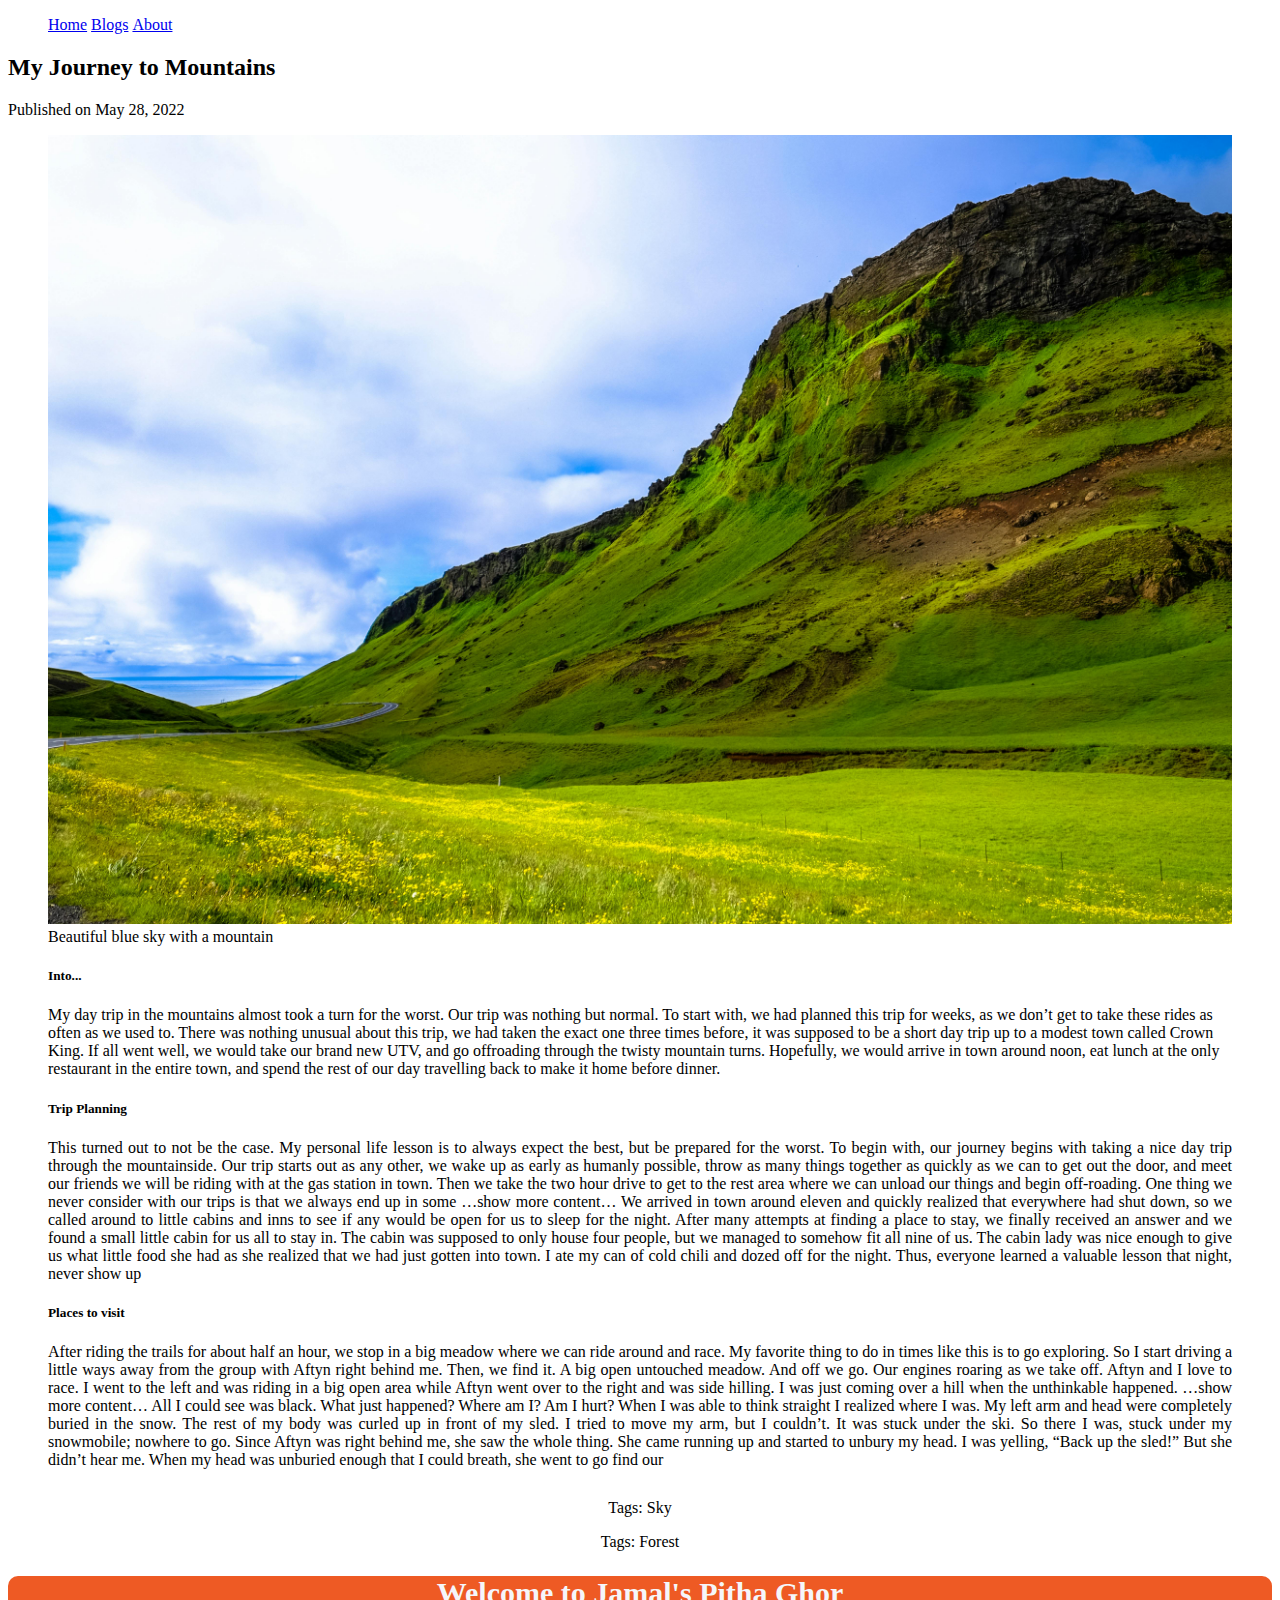
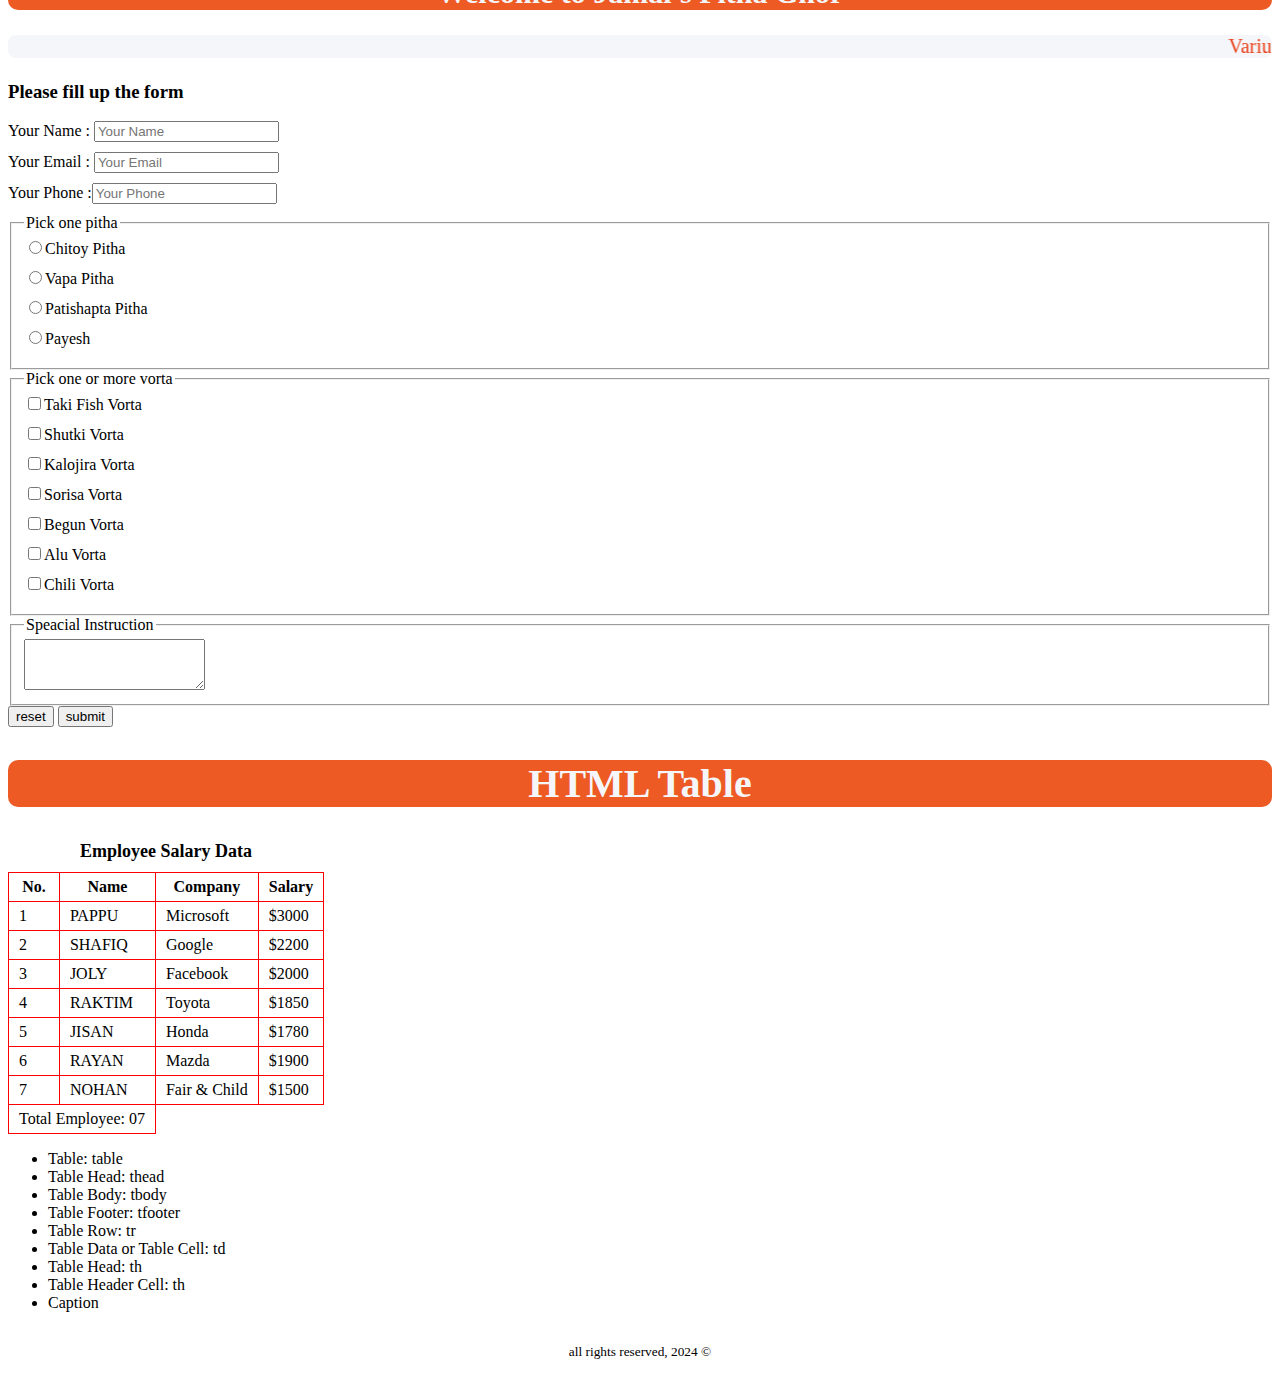
==== index.html @ bf469e69 "added effect" ====
<!DOCTYPE html>
<html lang="en">
<head>
  <meta charset="UTF-8">
  <meta name="viewport" content="width=device-width, initial-scale=1.0">
  <title>My Blog</title>
  <link rel="stylesheet" href="style.css">
</head>
<body>
  <header>
    <nav>
      <ul>
        <li><a href="home.html">Home</a></li>
        <li><a href="blog.html">Blogs</a></li>
        <li><a href="about.html">About</a></li>
      </ul>
    </nav>
  </header>
  <main>
    <article>
      <header>
        <h2>My Journey to Mountains</h2>
        <p>Published on <time datetime="2022-05-28"></time>May 28, 2022</p>
      </header>
    </article>
      <figure>
        <img width="100%" src="assets/images/mountain.jpg" alt="mountain">
        <figcaption>Beautiful blue sky with a mountain</figcaption>
        <section>
          <p class="intro">
            <h5>Into...</h5>
            My day trip in the mountains almost took a turn for the worst. Our trip was nothing but normal. To start with, we had planned this trip for weeks, as we don’t get to take these rides as often as we used to. There was nothing unusual about this trip, we had taken the exact one three times before, it was supposed to be a short day trip up to a modest town called Crown King. If all went well, we would take our brand new UTV, and go offroading through the twisty mountain turns. Hopefully, we would arrive in town around noon, eat lunch at the only restaurant in the entire town, and spend the rest of our day travelling back to make it home before dinner.
          </p>
          </section>
          <section>
            <h5>Trip Planning</h5>
            <p class="intro">
              This turned out to not be the case. My personal life lesson is to always expect the best, but be prepared for the worst. To begin with, our journey begins with taking a nice day trip through the mountainside. Our trip starts out as any other, we wake up as early as humanly possible, throw as many things together as quickly as we can to get out the door, and meet our friends we will be riding with at the gas station in town. Then we take the two hour drive to get to the rest area where we can unload our things and begin off-roading. One thing we never consider with our trips is that we always end up in some …show more content…

We arrived in town around eleven and quickly realized that everywhere had shut down, so we called around to little cabins and inns to see if any would be open for us to sleep for the night. After many attempts at finding a place to stay, we finally received an answer and we found a small little cabin for us all to stay in. The cabin was supposed to only house four people, but we managed to somehow fit all nine of us. The cabin lady was nice enough to give us what little food she had as she realized that we had just gotten into town. I ate my can of cold chili and dozed off for the night. Thus, everyone learned a valuable lesson that night, never show up
            </p>
          </section>
          <section>
            <h5>Places to visit</h5>
            <p class="intro">After riding the trails for about half an hour, we stop in a big meadow where we can ride around and race. My favorite thing to do in times like this is to go exploring. So I start driving a little ways away from the group with Aftyn right behind me. Then, we find it. A big open untouched meadow. And off we go. Our engines roaring as we take off. Aftyn and I love to race. I went to the left and was riding in a big open area while Aftyn went over to the right and was side hilling. I was just coming over a hill when the unthinkable happened. …show more content…

              All I could see was black. What just happened? Where am I? Am I hurt? When I was able to think straight I realized where I was. My left arm and head were completely buried in the snow. The rest of my body was curled up in front of my sled. I tried to move my arm, but I couldn’t. It was stuck under the ski. So there I was, stuck under my snowmobile; nowhere to go. Since Aftyn was right behind me, she saw the whole thing. She came running up and started to unbury my head. I was yelling, “Back up the sled!” But she didn’t hear me. When my head was unburied enough that I could breath, she went to go find our
              
              </p>
          </section>
          <footer>
            <p>Tags: <a href="sky"></a>Sky</p>
            <p>Tags: <a href="forest"></a>Forest</p>
          </footer>
      </figure>
  </main>
  <header>
    <h2 class="jamal">Welcome to Jamal's Pitha Ghor</h2>
    <marquee>Varius kinds of PITHA & VORTA are available here. Please fillup the form & choose your favorite items or call us +880 171xxxxxxxxxx </marquee>
  </header>
  <main>
    <h3>Please fill up the form</h3>
  </main>
  <form>
    <lable for="name"> Your Name :
    <input id="name" type="text" placeholder="Your Name">
  </lable>
  <lable for="email"> Your Email :
    <input id="email" type="text" placeholder="Your Email">
  </lable>
  <lable for="phone"> Your Phone :<input type="text" id="phone" placeholder="Your Phone"></lable>
 
  <fieldset>
    <legend>Pick one pitha</legend>
    <lable for="chitoi"><input type="radio" name="pitha" id="pitha">Chitoy Pitha</lable>
    <lable for="vapa pitha"><input type="radio" name="pitha" id="vapa">Vapa Pitha</lable>
    <lable for="patishapta"><input type="radio" name="pitha" id="patishapta">Patishapta Pitha</lable>
    <lable for="payesh"><input type="radio" name="pitha" id="payesh">Payesh</lable>
  </fieldset>
  <fieldset>
    <legend>Pick one or more vorta</legend>
    <lable for="taki fish"><input type="checkbox" name="vorta" id="taki fish">Taki Fish Vorta</lable>
    <lable for="shutki"><input type="checkbox" name="vorta" id="shutki">Shutki Vorta</lable>
    <lable for="kalojira"><input type="checkbox" name="vorta" id="kalojira">Kalojira Vorta</lable>
    <lable for="sorisa"><input type="checkbox" name="vorta" id="sorisa">Sorisa Vorta</lable>
    <lable for="begun"><input type="checkbox" name="vorta" id="begin vorta">Begun Vorta</lable>
    <lable for="alu vorta"><input type="checkbox" name="vorta" id="alu vorta">Alu Vorta</lable>
    <lable for="chili"><input type="checkbox" name="vorta" id="chili vorta">Chili Vorta</lable>
  </fieldset>
  <fieldset>
     <legend>Speacial Instruction</legend>  
     <textarea name="" id="" col="25" rows="3"></textarea> 
  </fieldset>
  <input type="reset" value="reset">
  <input type="submit" value="submit">

</form>
<h2 class="table">HTML Table</h2>
<table>
  <caption class="salary">Employee Salary Data</caption>
  <thead>
    <tr>
     <th>No.</th>
     <th>Name</th>
     <th>Company</th>
     <th>Salary</th>
    </tr>

  </thead>
  <tbody>
    <tr>
      <td>1</td>
      <td>PAPPU</td>
      <td>Microsoft</td>
      <td>$3000</td>
    </tr>
    <tr>
      <td>2</td>
      <td>SHAFIQ</td>
      <td>Google</td>
      <td>$2200</td>
    </tr>
    <tr>
      <td>3</td>
      <td>JOLY</td>
      <td>Facebook</td>
      <td>$2000</td>
    </tr>
    <tr>
      <td>4</td>
      <td>RAKTIM</td>
      <td>Toyota</td>
      <td>$1850</td>
    </tr>
    <tr>
      <td>5</td>
      <td>JISAN</td>
      <td>Honda</td>
      <td>$1780</td>
    </tr>
    <tr>
      <td>6</td>
      <td>RAYAN</td>
      <td>Mazda</td>
      <td>$1900</td>
    </tr>
    <tr>
      <td>7</td>
      <td>NOHAN</td>
      <td>Fair & Child</td>
      <td>$1500</td>
    </tr>

  </tbody>
  <tfoot>
    <tr>
      <td colspan="2">Total Employee: 07</td>
    </tr>
  </tfoot>
</table>
<ul>
  <li>Table: table</li>
  <li>Table Head: thead</li>
  <li>Table Body: tbody</li>
  <li>Table Footer: tfooter</li>
  <li>Table Row: tr</li>
  <li>Table Data or Table Cell: td</li>
  <li>Table Head: th</li>
  <li>Table Header Cell: th</li>
  <li>Caption</li>
</ul>
  

  <footer>
    <p><small>all rights reserved, 2024 &copy;</small></p>
  </footer>

</body>
</html>
---- style.css ----
nav>ul>li{
  display: inline;
  /* text-decoration:none; */

}
footer{
  text-align: center;
  margin-top: 30px;
}
.intro{
  text-align: justify;
}
lable{
  display:block;
  margin-bottom:10px;
}
td, th{
  border: 1px solid red;
  padding: 5px 10px; 
  /* Up down + Right Left */
}
table{
  border-collapse: collapse;
}
.salary{
  font-size: large;
  font-weight: bold;
  margin-bottom: 10px;
}
.table{
  background-color: rgba(238, 90, 36,1.0);
  text-align:center;
  font-size: 40px;
  color: rgba(245, 246, 250,1.0); 
  border-radius: 10px;
}
.jamal{
  background-color: rgba(238, 90, 36,1.0);
  text-align:center;
  font-size: 30px;
  color: rgba(245, 246, 250,1.0); 
  border-radius: 10px;
}
marquee{
  font-size: 20px;
  color:rgba(232, 65, 24,1.0);
  background-color:rgba(245, 246, 250,1.0);
  border-radius: 8px;

}
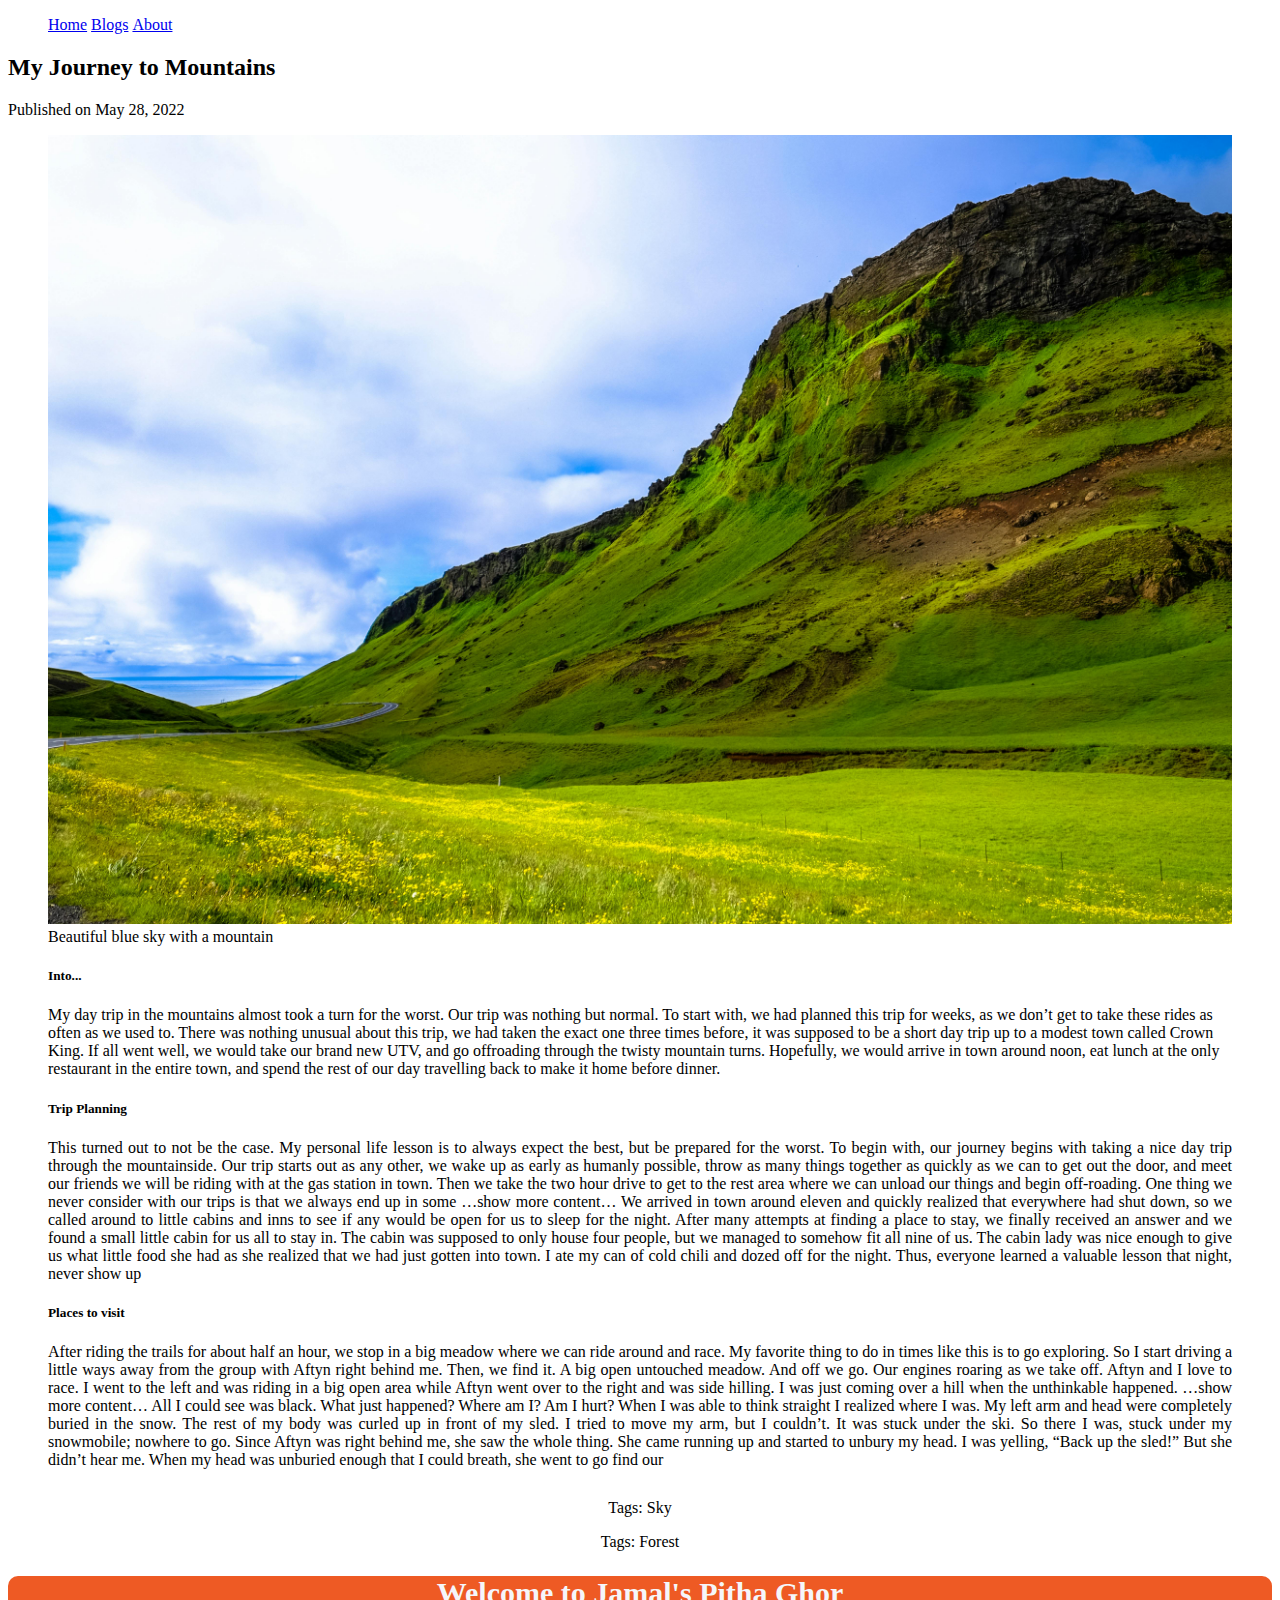
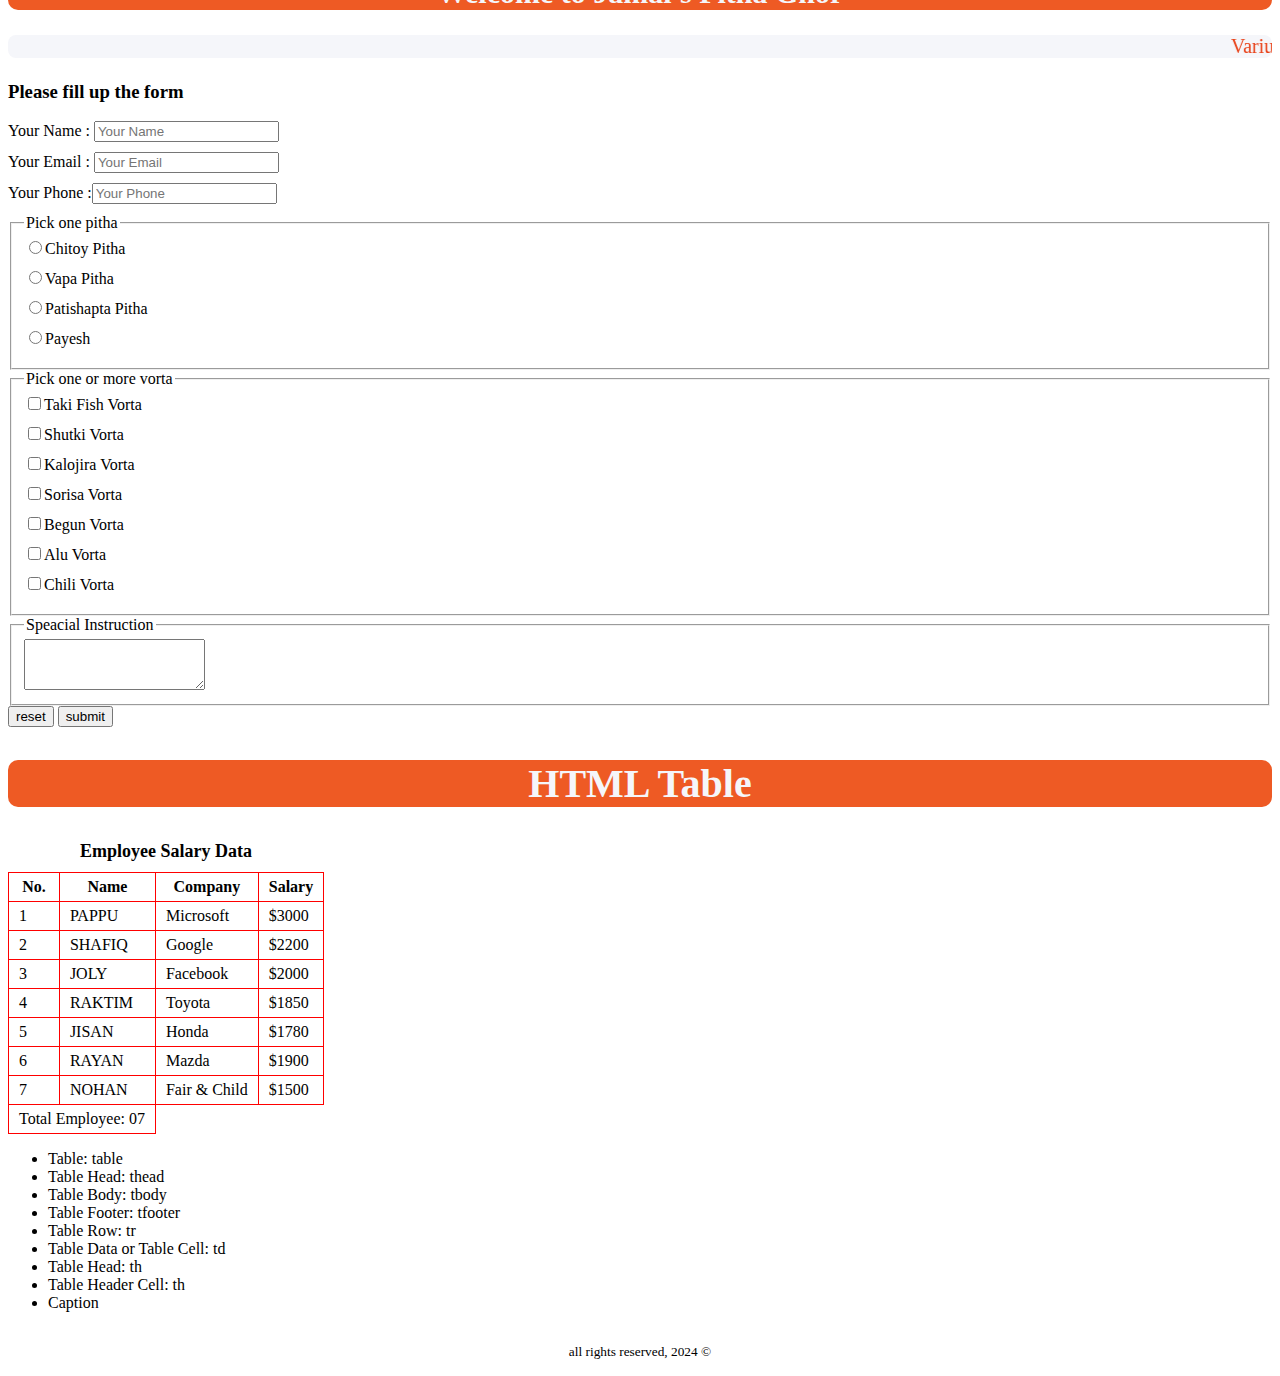
==== commit d20ab019: "added background color" ====
--- a/index.html
+++ b/index.html
@@ -56,7 +56,7 @@
   </main>
   <header>
     <h2 class="jamal">Welcome to Jamal's Pitha Ghor</h2>
-    <marquee>Varius kinds of PITHA & VORTA are available here. Please fillup the form & choose your favorite items or call us +880 171xxxxxxxxxx </marquee>
+    <marquee>Varius kinds of PITHA & VORTA are available here. Please fillup the form & order it or call us +880 171xxxxxxxxxx </marquee>
   </header>
   <main>
     <h3>Please fill up the form</h3>
@@ -169,8 +169,6 @@
   <li>Table Header Cell: th</li>
   <li>Caption</li>
 </ul>
-  
-
   <footer>
     <p><small>all rights reserved, 2024 &copy;</small></p>
   </footer>
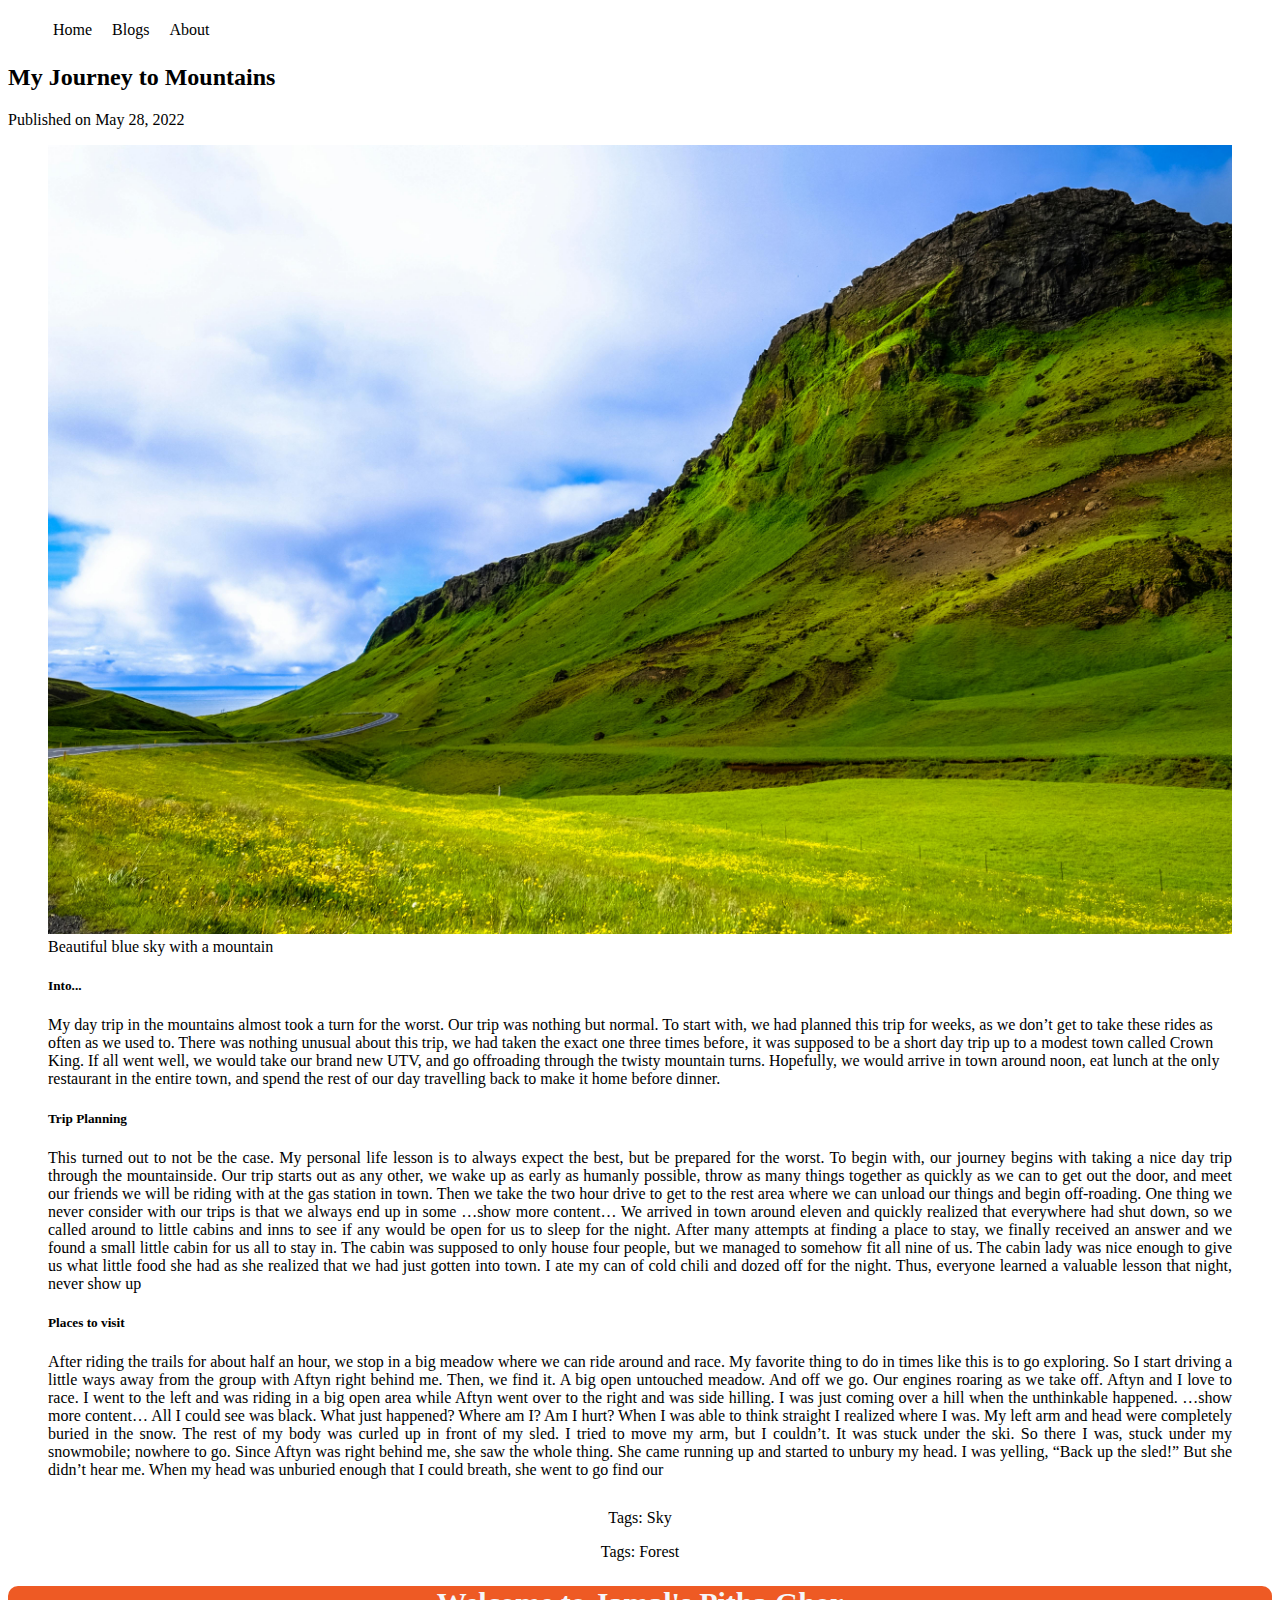
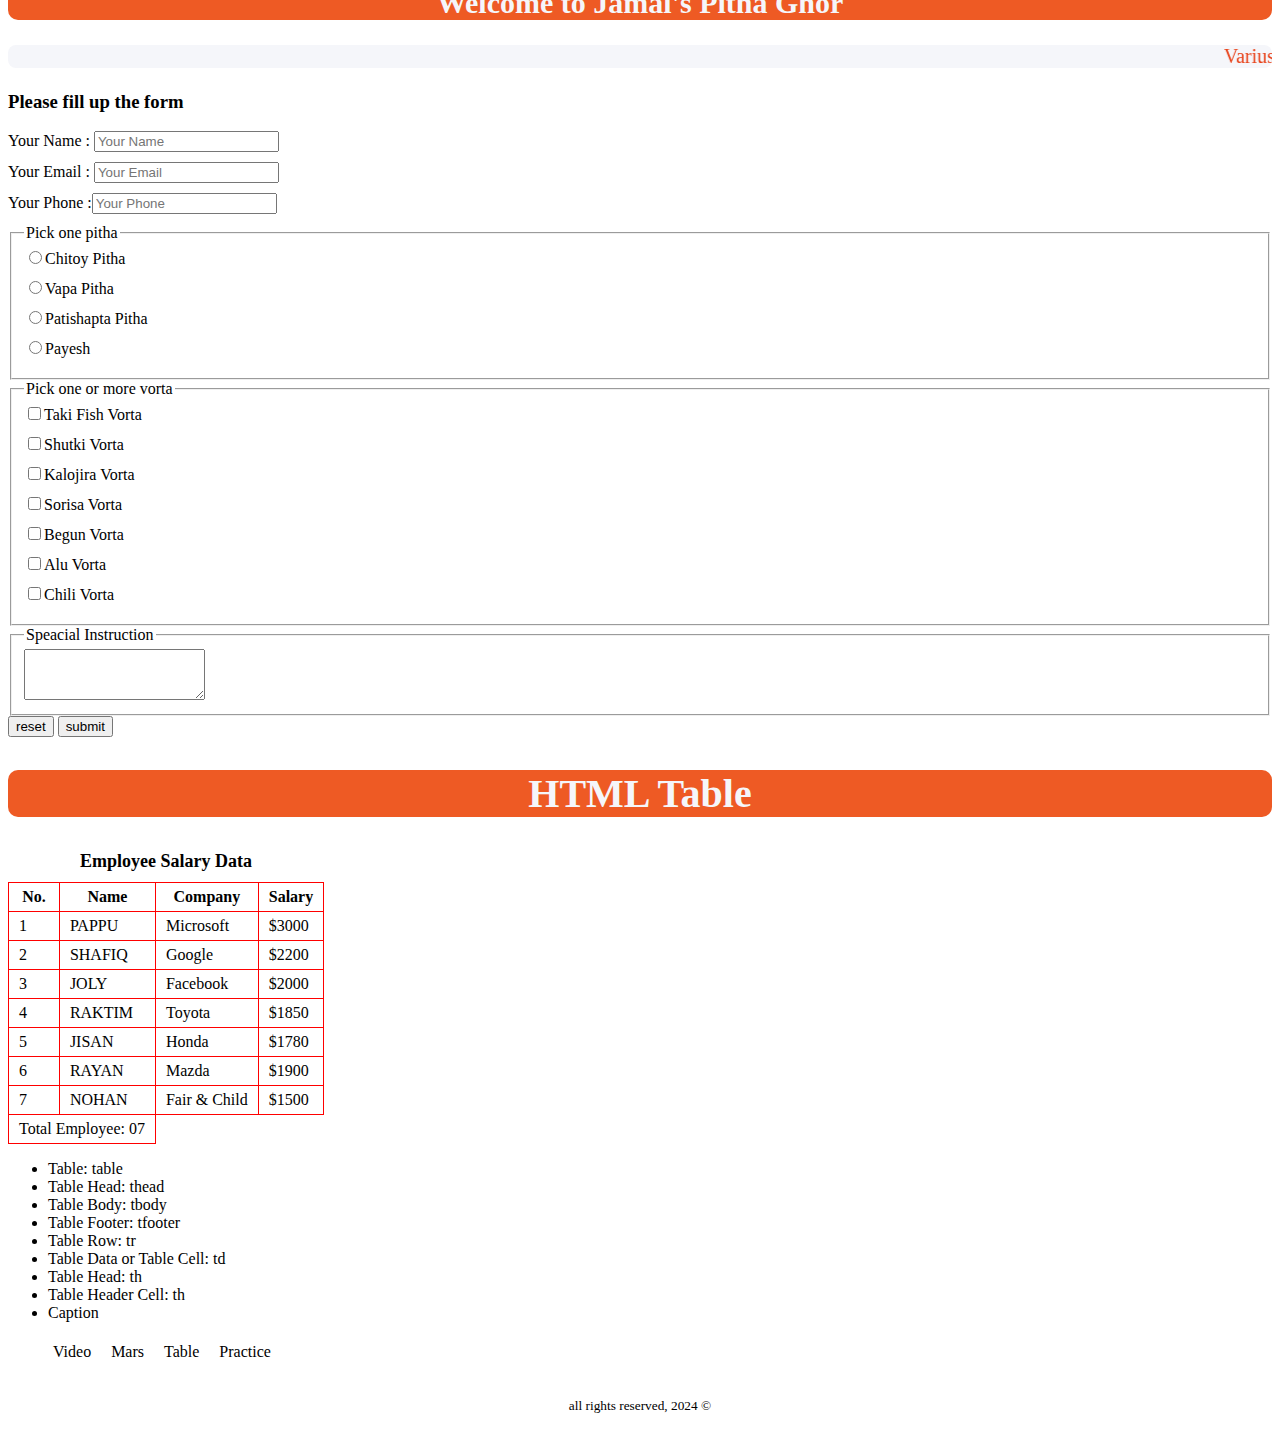
==== commit fde4c4b8: "added nav" ====
--- a/index.html
+++ b/index.html
@@ -4,7 +4,9 @@
   <meta charset="UTF-8">
   <meta name="viewport" content="width=device-width, initial-scale=1.0">
   <title>My Blog</title>
+
   <link rel="stylesheet" href="style.css">
+  <link rel="stylesheet" href="nav.css"> 
 </head>
 <body>
   <header>
@@ -150,7 +152,6 @@
       <td>Fair & Child</td>
       <td>$1500</td>
     </tr>
-
   </tbody>
   <tfoot>
     <tr>
@@ -169,6 +170,16 @@
   <li>Table Header Cell: th</li>
   <li>Caption</li>
 </ul>
+<header>
+  <nav>
+    <ul>
+   <li><a href="video.html">Video</a></li>
+   <li><a href=""></a>Mars</li>
+   <li><a href=""></a>Table</li>
+   <li><a href=""></a>Practice</li>
+    </ul>
+  </nav>
+</header>
   <footer>
     <p><small>all rights reserved, 2024 &copy;</small></p>
   </footer>
--- a/style.css
+++ b/style.css
@@ -47,4 +47,4 @@
   background-color:rgba(245, 246, 250,1.0);
   border-radius: 8px;
 
-}+}
--- a/nav.css
+++ b/nav.css
@@ -0,0 +1,15 @@
+nav>ul{
+  display:flex;
+}
+nav li{
+  list-style: none;
+  margin-right: 10px;
+  padding: 5px;
+}
+nav li a{
+  text-decoration: none;
+  color: black;
+}
+nav li:hover{
+  background-color: blanchedalmond;
+}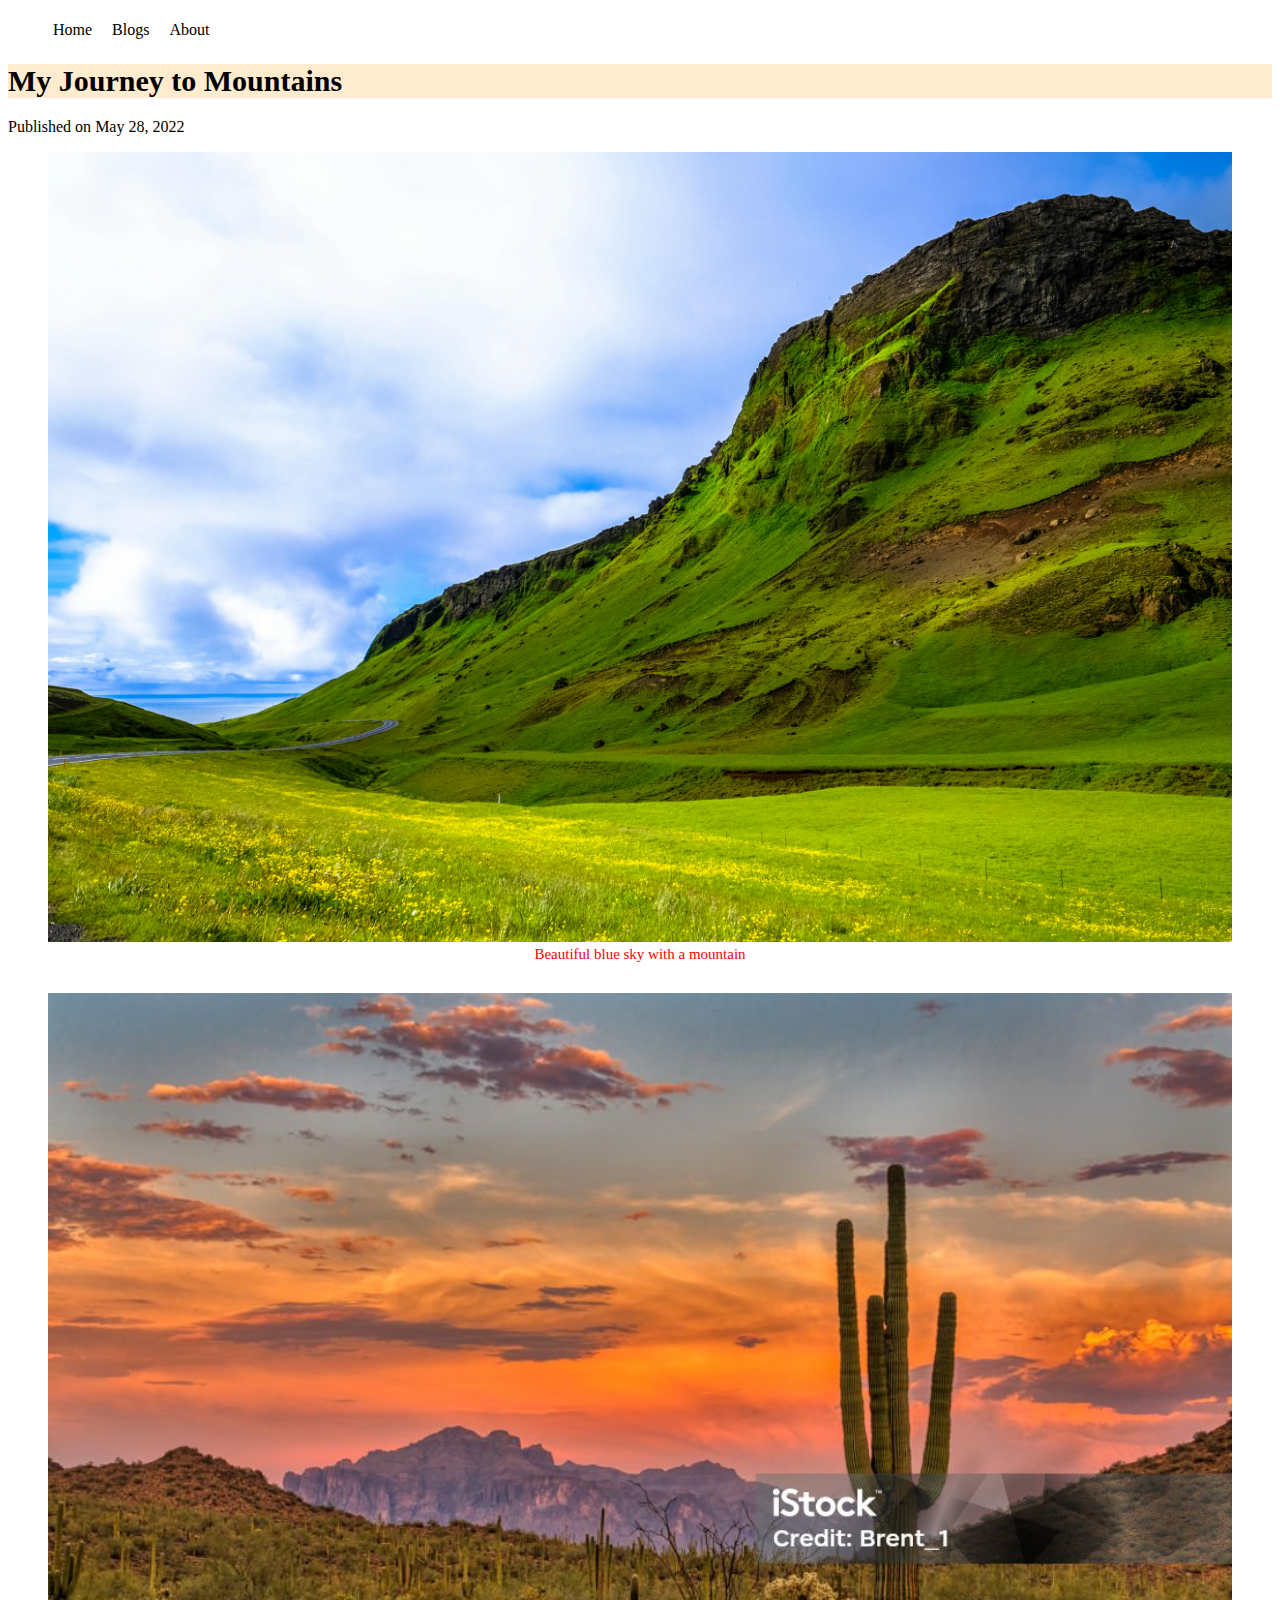
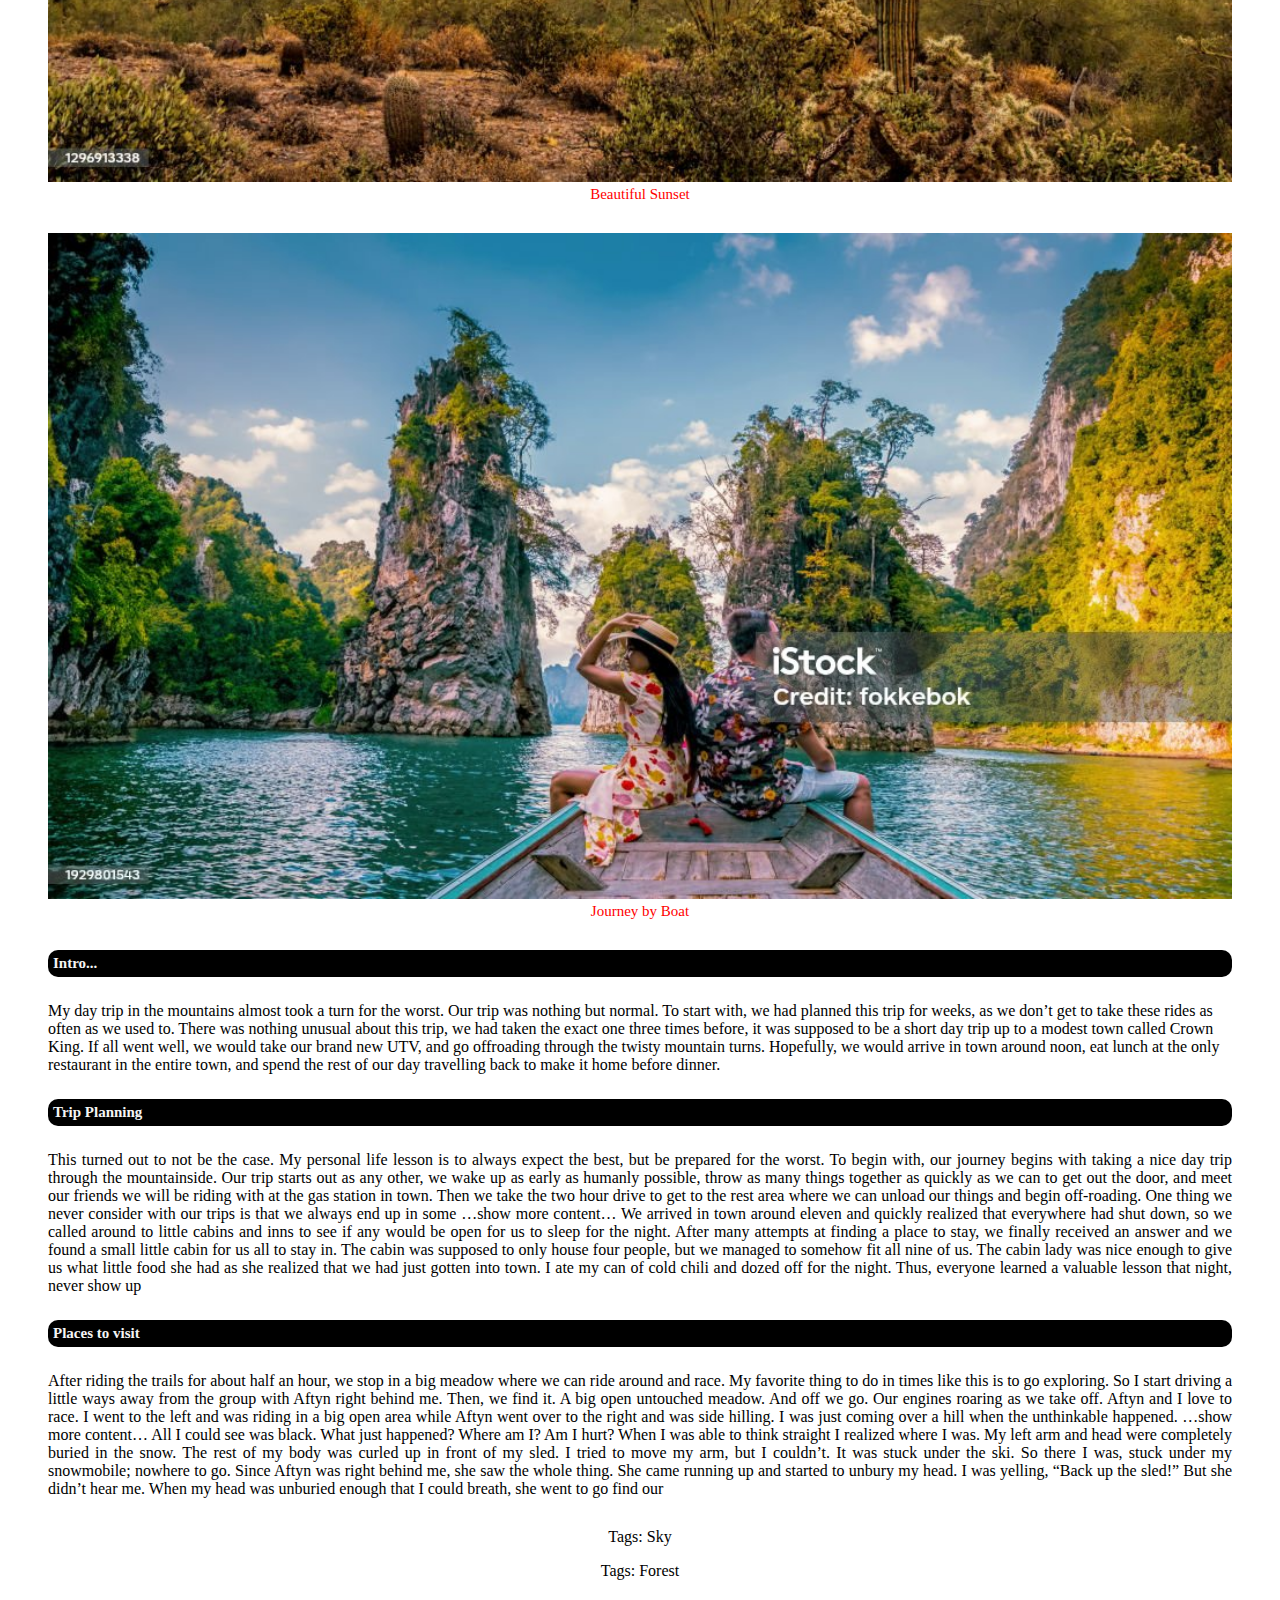
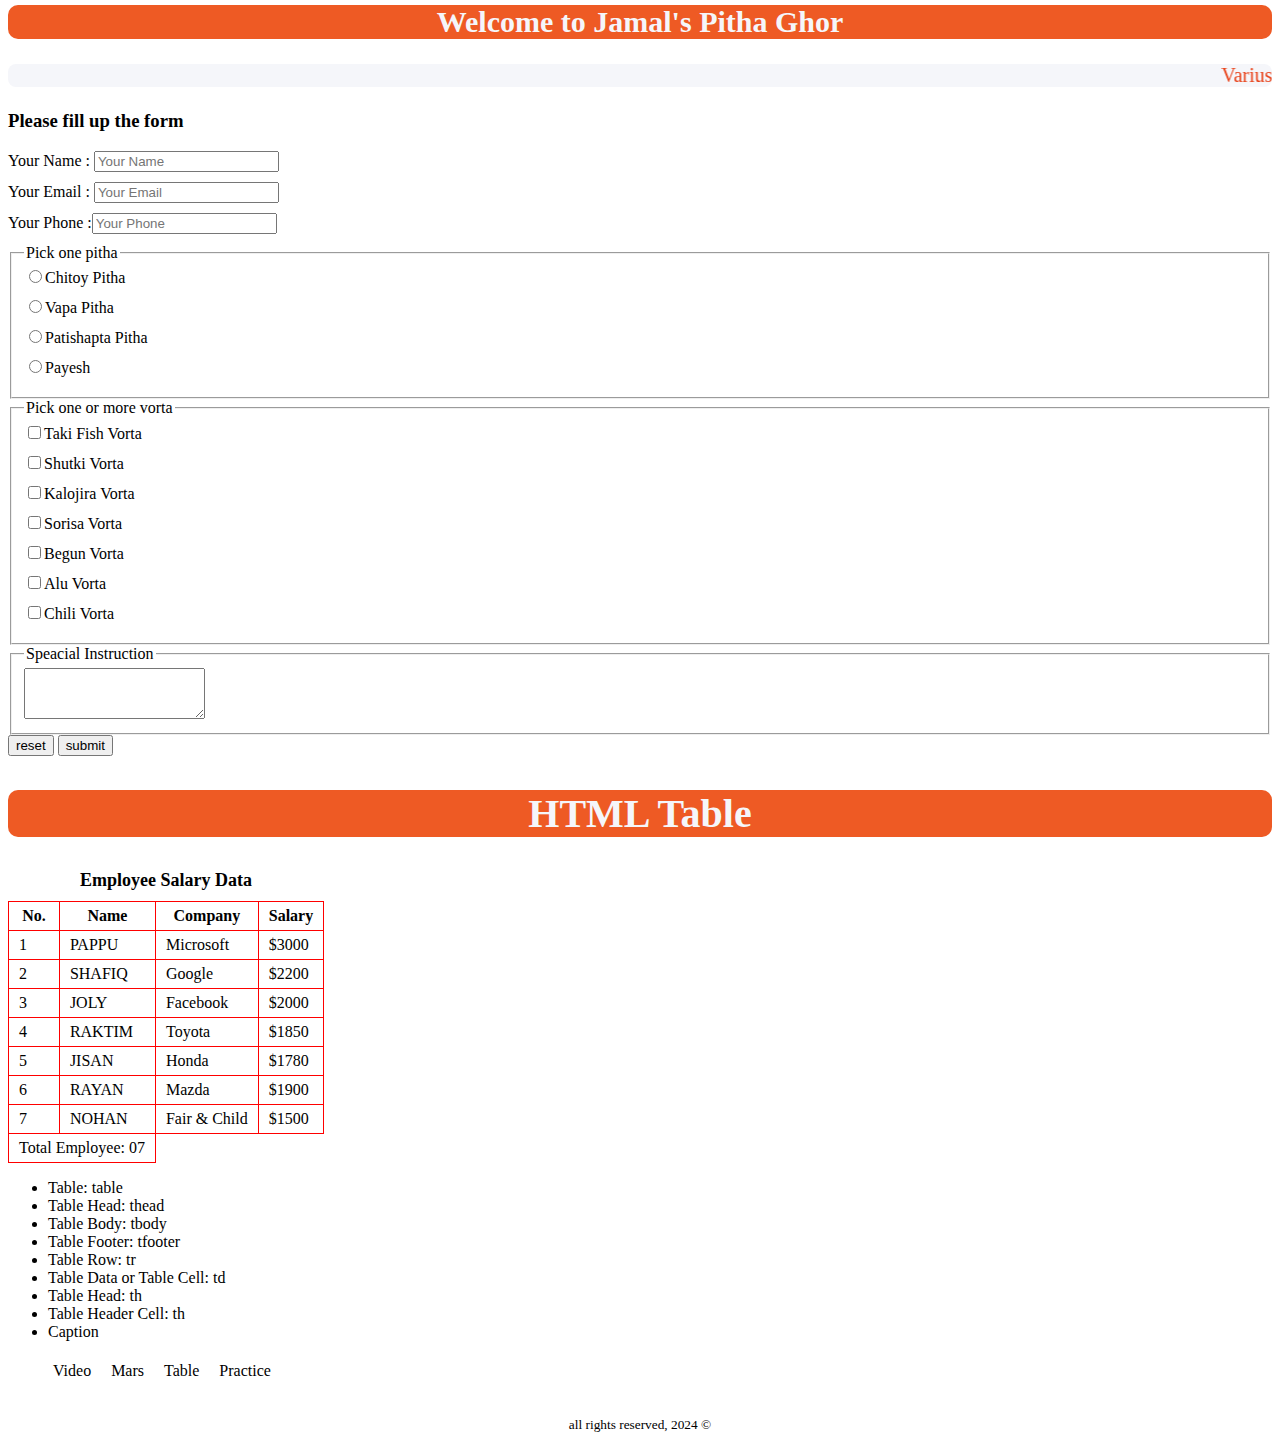
==== commit eedd3e93: "added picture" ====
--- a/index.html
+++ b/index.html
@@ -21,16 +21,20 @@
   <main>
     <article>
       <header>
-        <h2>My Journey to Mountains</h2>
+        <h1>My Journey to Mountains</h1>
         <p>Published on <time datetime="2022-05-28"></time>May 28, 2022</p>
       </header>
     </article>
       <figure>
         <img width="100%" src="assets/images/mountain.jpg" alt="mountain">
         <figcaption>Beautiful blue sky with a mountain</figcaption>
+        <img width="100%" src="assets/images/cactus.jpg" alt="Cactus">
+        <figcaption>Beautiful Sunset</figcaption>
+        <img width="100%" src="assets/images/boat.jpg" alt="Journey By Boat">
+        <figcaption>Journey by Boat</figcaption>
         <section>
           <p class="intro">
-            <h5>Into...</h5>
+            <h5>Intro...</h5>
             My day trip in the mountains almost took a turn for the worst. Our trip was nothing but normal. To start with, we had planned this trip for weeks, as we don’t get to take these rides as often as we used to. There was nothing unusual about this trip, we had taken the exact one three times before, it was supposed to be a short day trip up to a modest town called Crown King. If all went well, we would take our brand new UTV, and go offroading through the twisty mountain turns. Hopefully, we would arrive in town around noon, eat lunch at the only restaurant in the entire town, and spend the rest of our day travelling back to make it home before dinner.
           </p>
           </section>
--- a/style.css
+++ b/style.css
@@ -46,5 +46,26 @@
   color:rgba(232, 65, 24,1.0);
   background-color:rgba(245, 246, 250,1.0);
   border-radius: 8px;
-
 }
+figcaption{
+  text-align: center;
+  margin-bottom: 30px;
+  font-size: 15px;
+  color: red;
+  /* text-shadow: 0px 5px 5px 10px; */
+  /* text-wrap:inherist; */
+}
+h5{
+  text-align: left;
+  font-size: 15px;
+  background-color: black;
+  /* background-size: 50%; */
+  color: whitesmoke;
+  padding: 5px;
+  border-radius: 10px;
+}
+h1{
+  background-color: blanchedalmond;
+  font-size: 30px;
+  /* text-shadow: 0 10 10 10; */
+}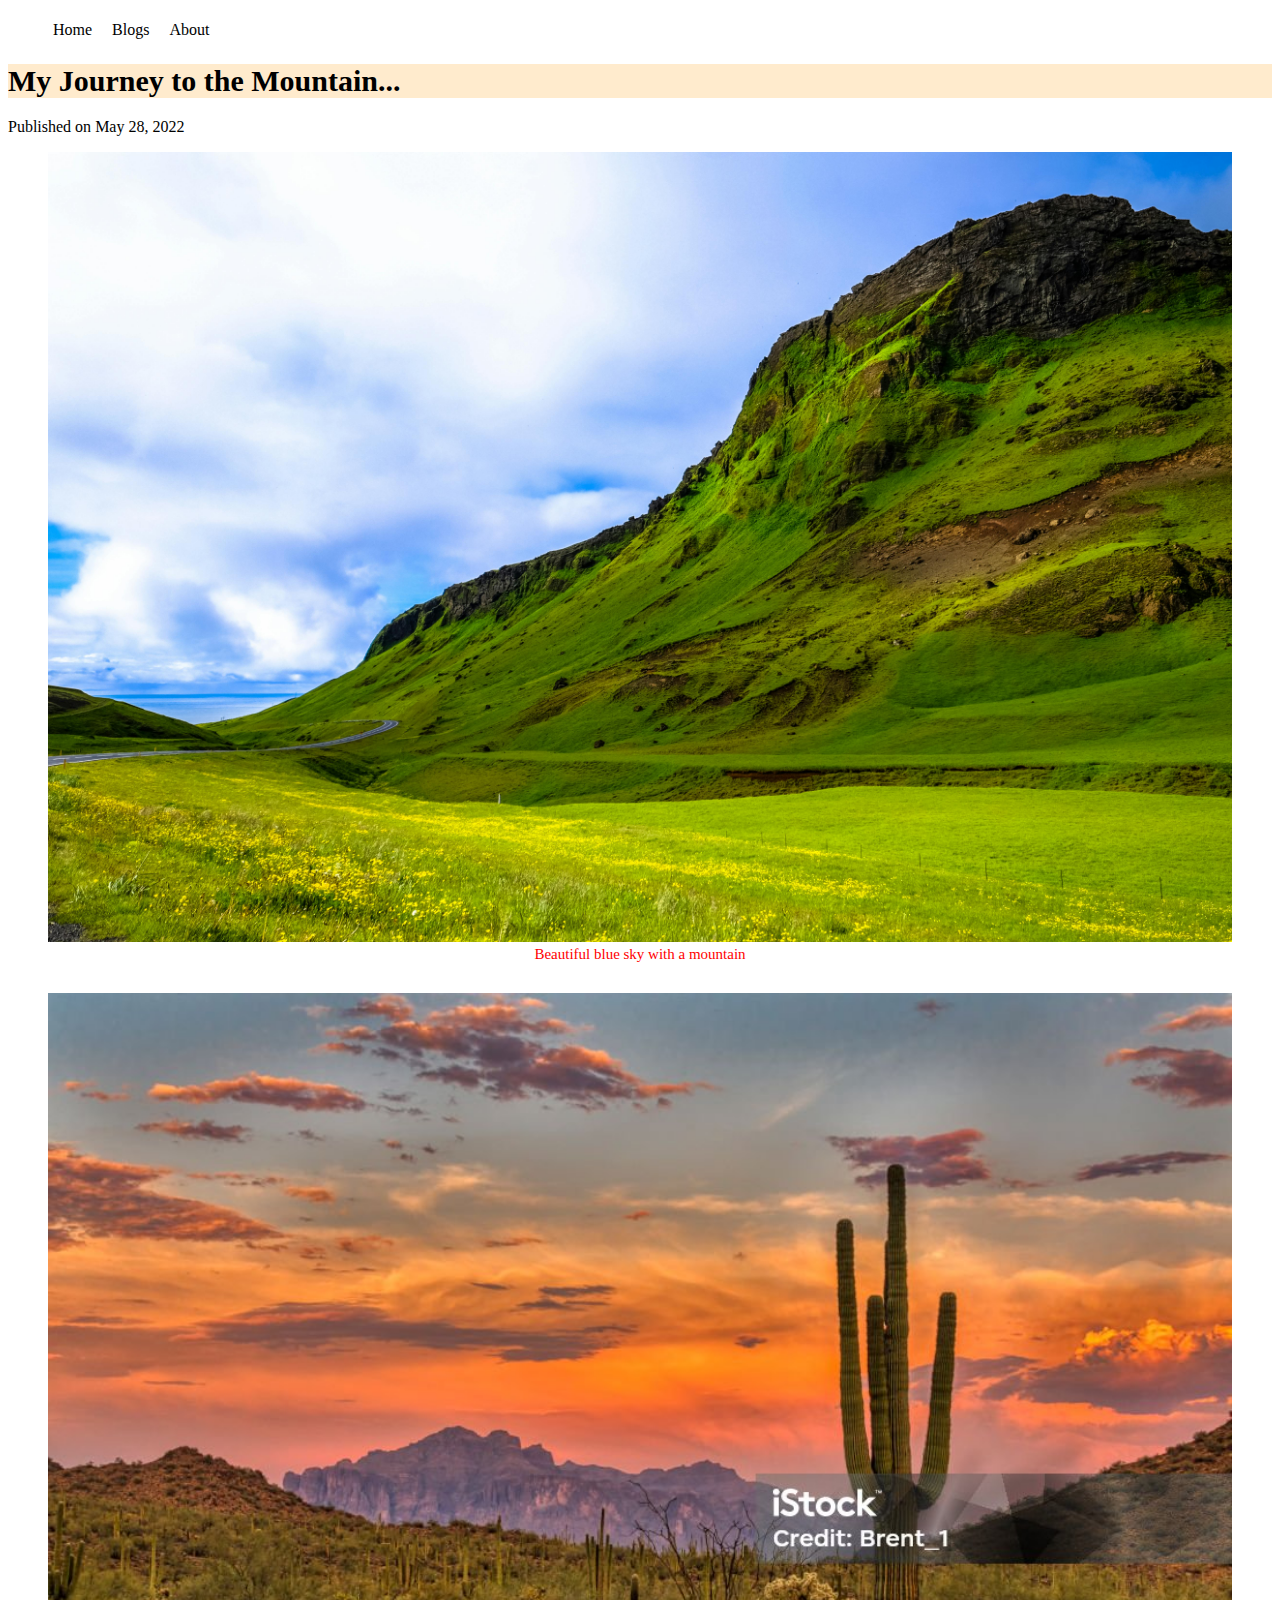
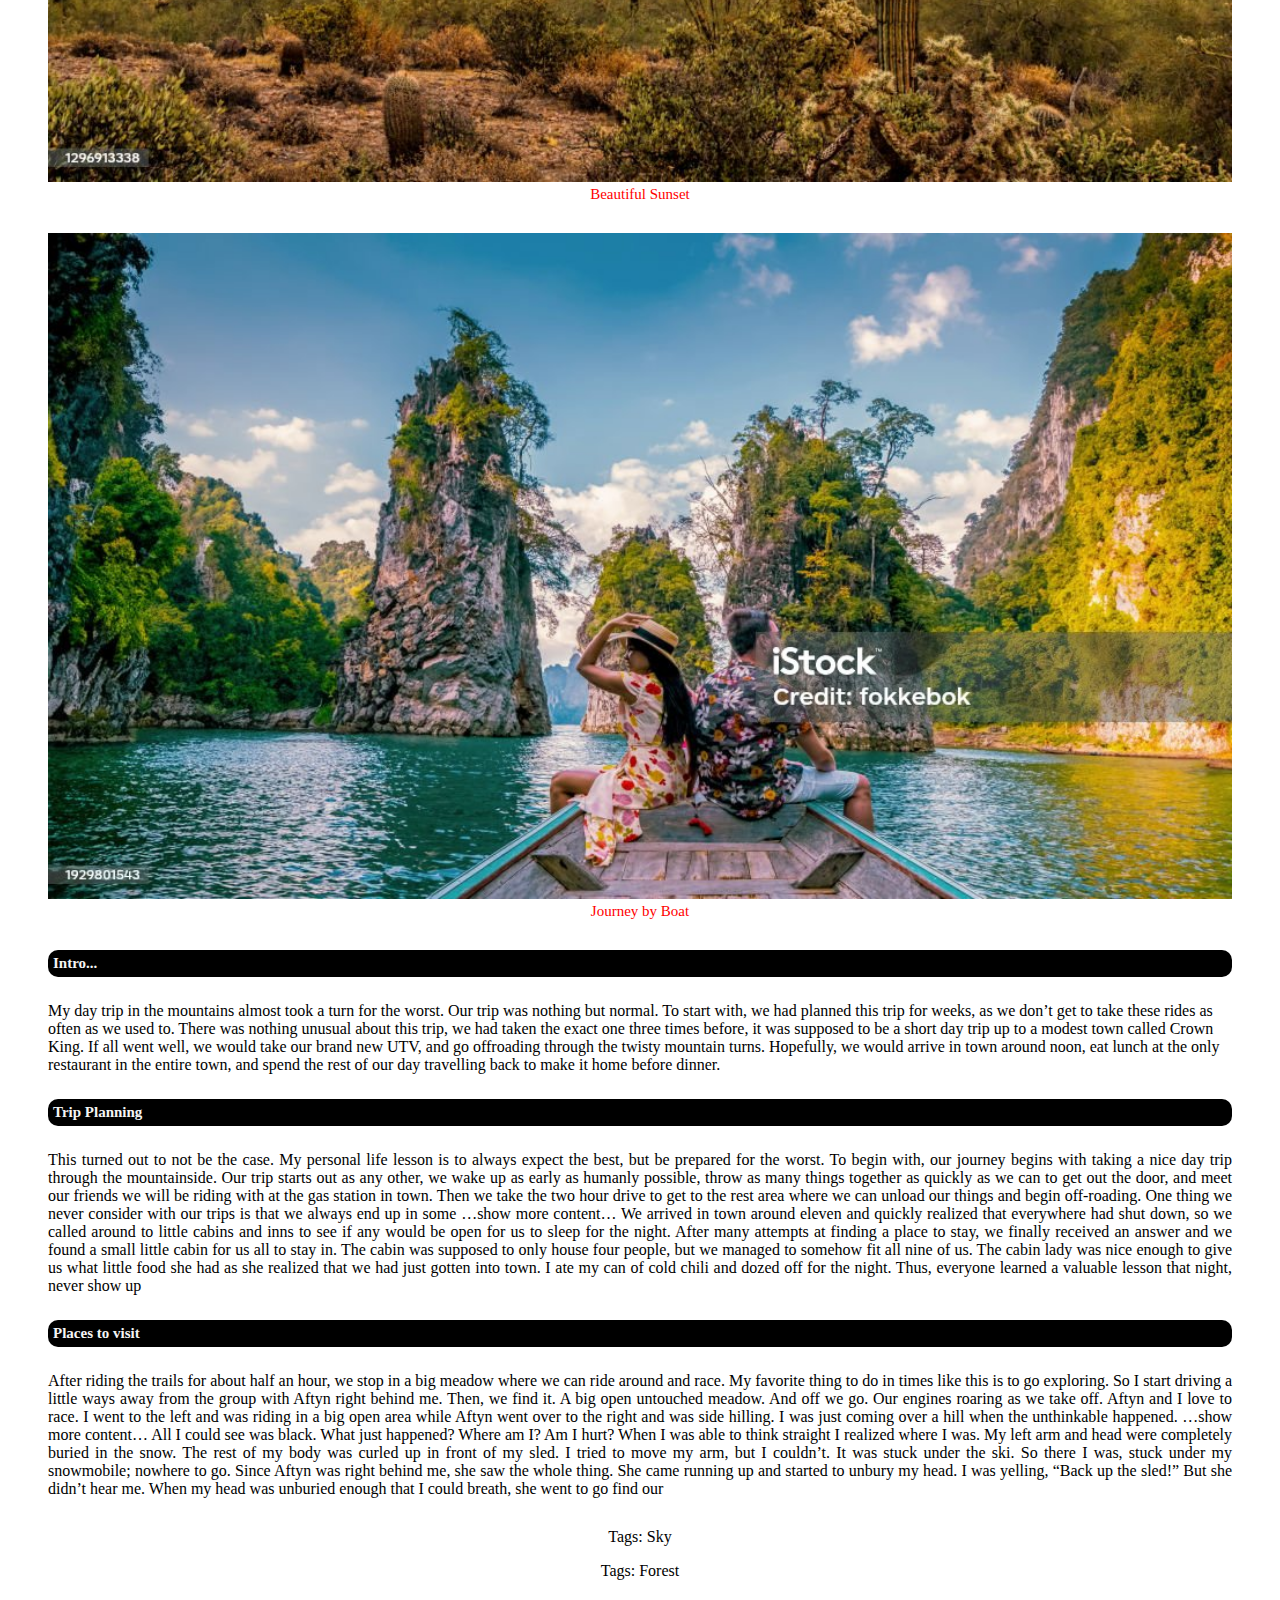
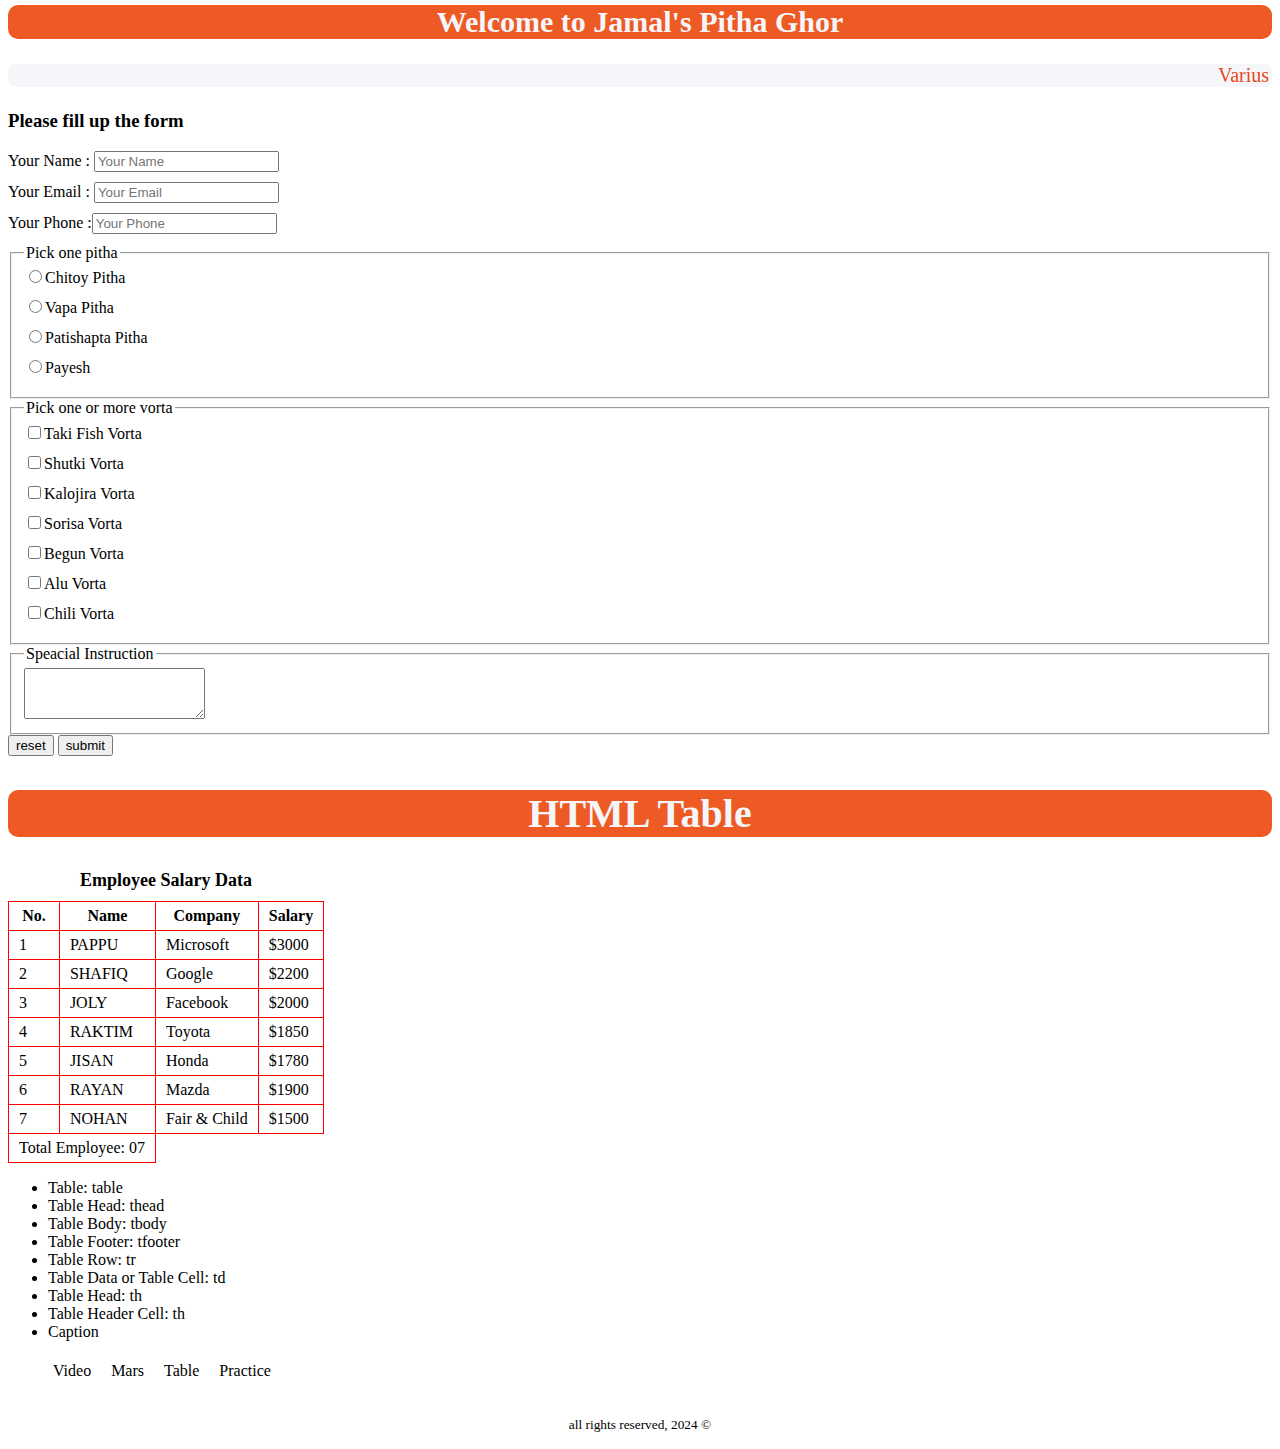
==== commit 8c982e14: "correction" ====
--- a/index.html
+++ b/index.html
@@ -21,7 +21,7 @@
   <main>
     <article>
       <header>
-        <h1>My Journey to Mountains</h1>
+        <h1>My Journey to the Mountain...</h1>
         <p>Published on <time datetime="2022-05-28"></time>May 28, 2022</p>
       </header>
     </article>
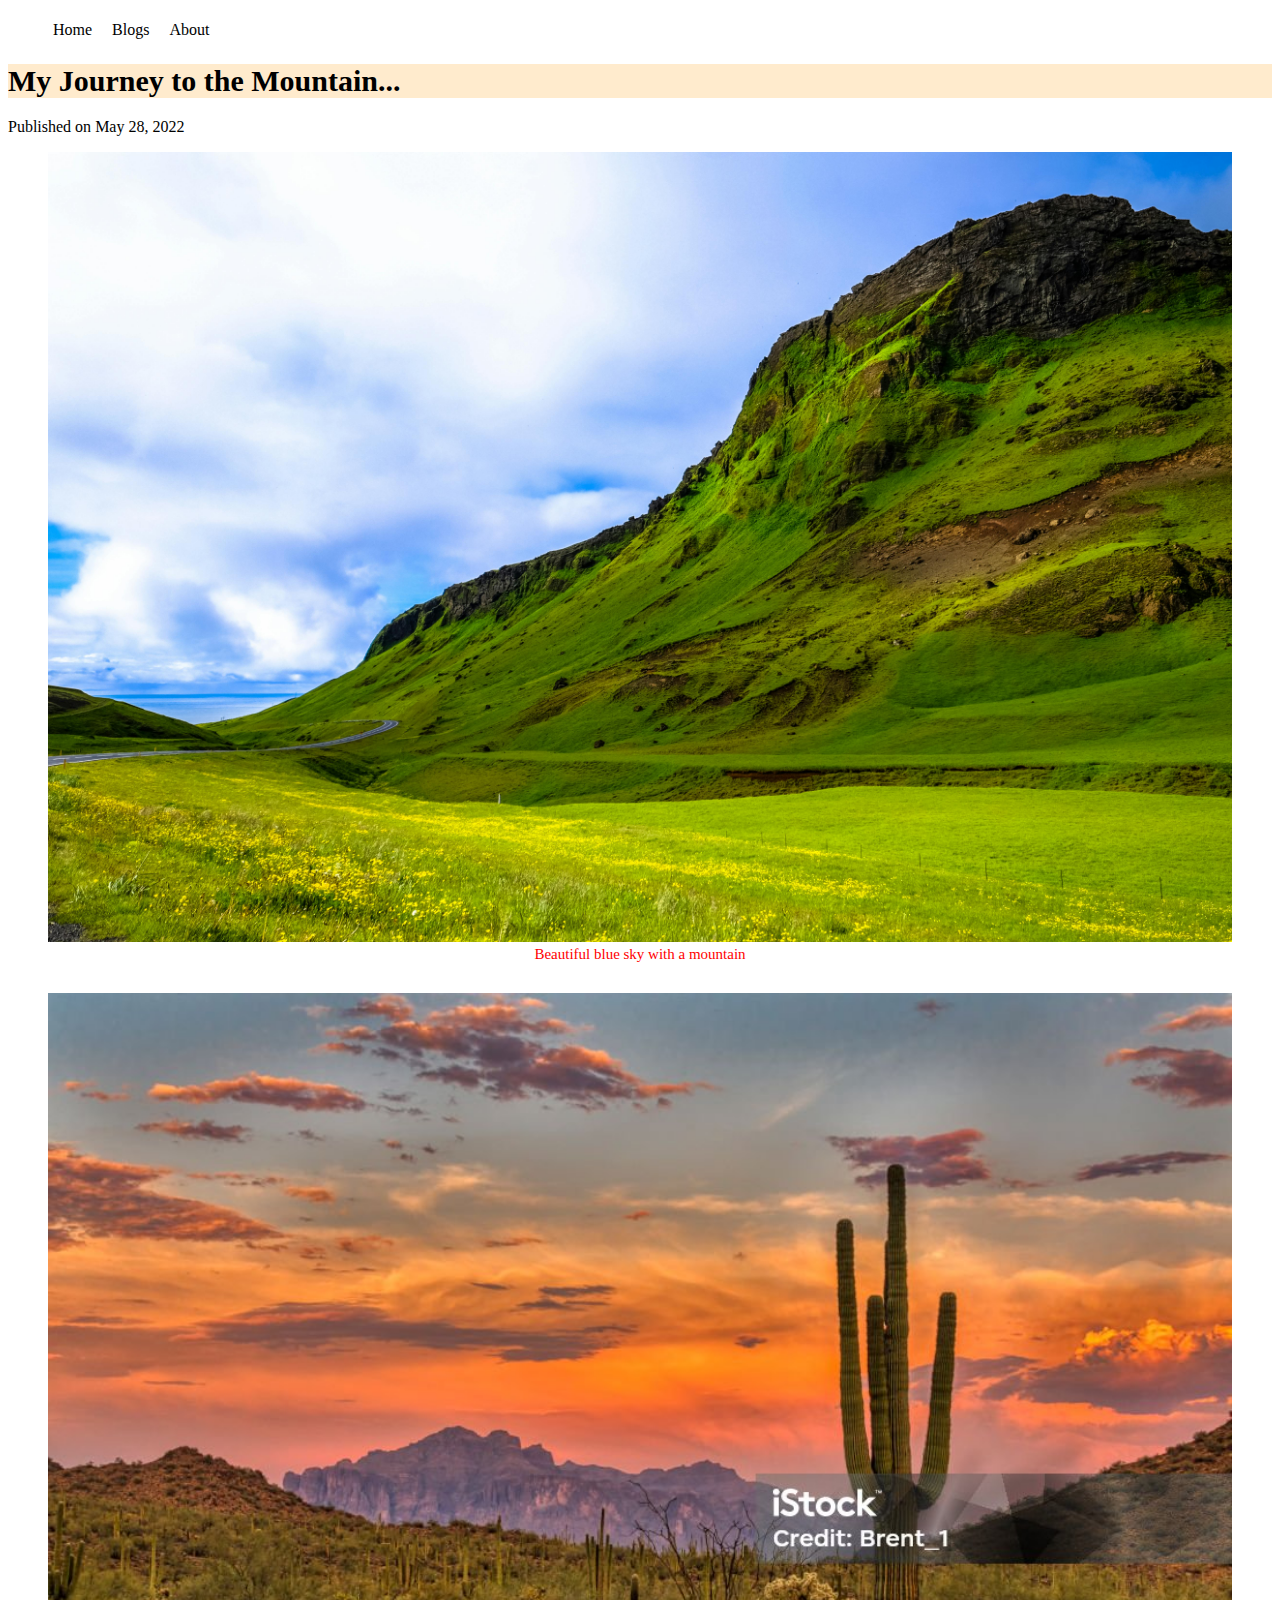
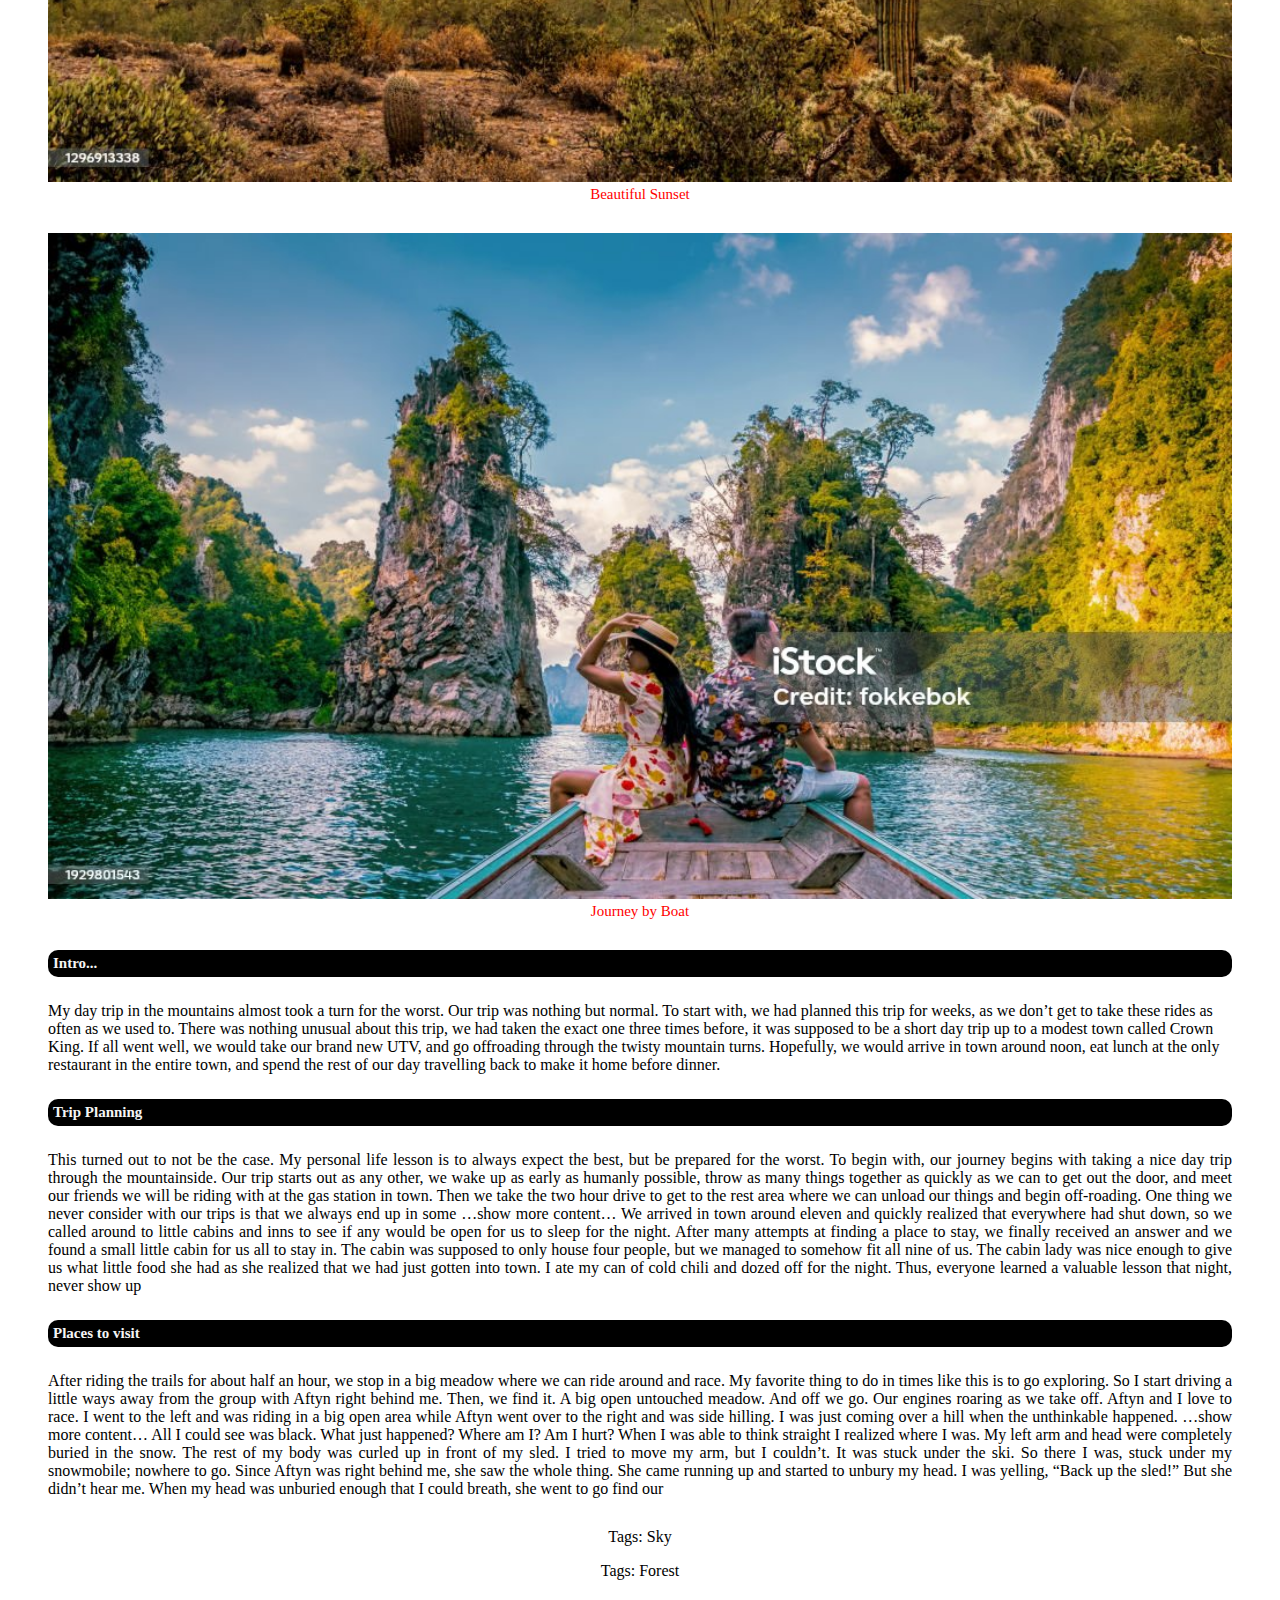
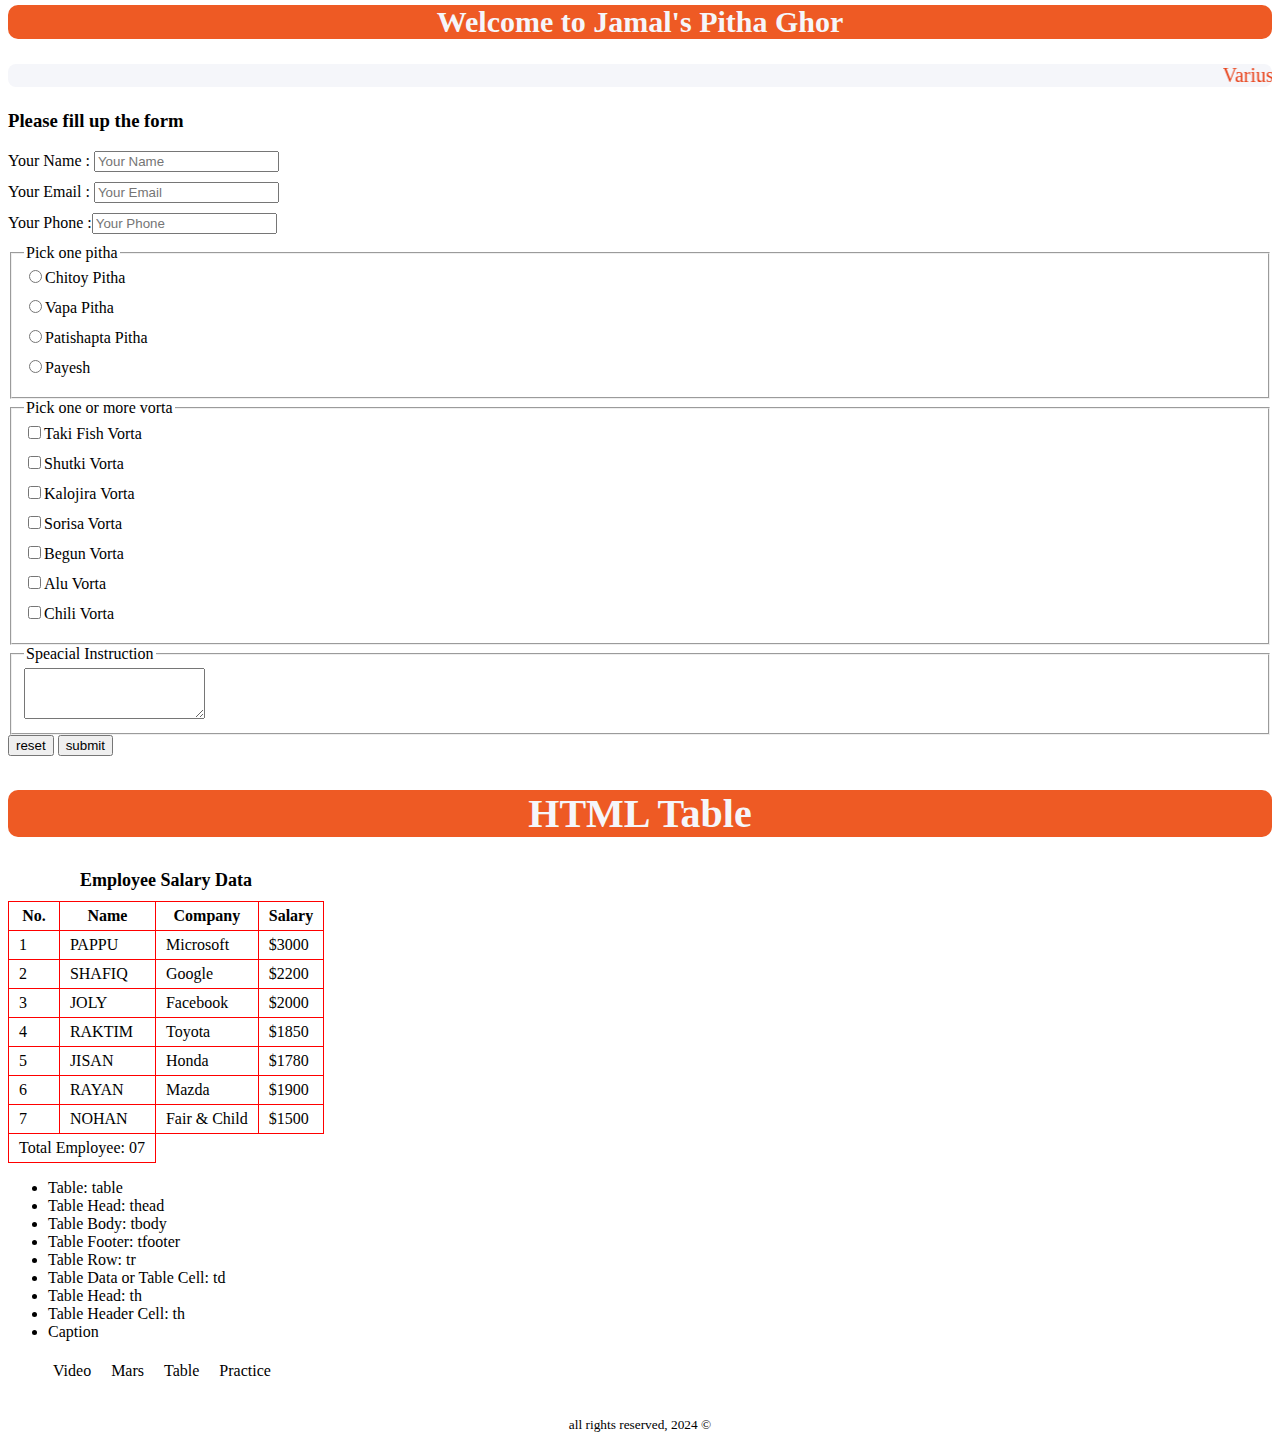
==== commit e08d246d: "solved some issues" ====
--- a/index.html
+++ b/index.html
@@ -178,9 +178,9 @@
   <nav>
     <ul>
    <li><a href="video.html">Video</a></li>
-   <li><a href=""></a>Mars</li>
-   <li><a href=""></a>Table</li>
-   <li><a href=""></a>Practice</li>
+   <li><a href="">Mars</a></li>
+   <li><a href="">Table</a></li>
+   <li><a href="">Practice</a></li>
     </ul>
   </nav>
 </header>
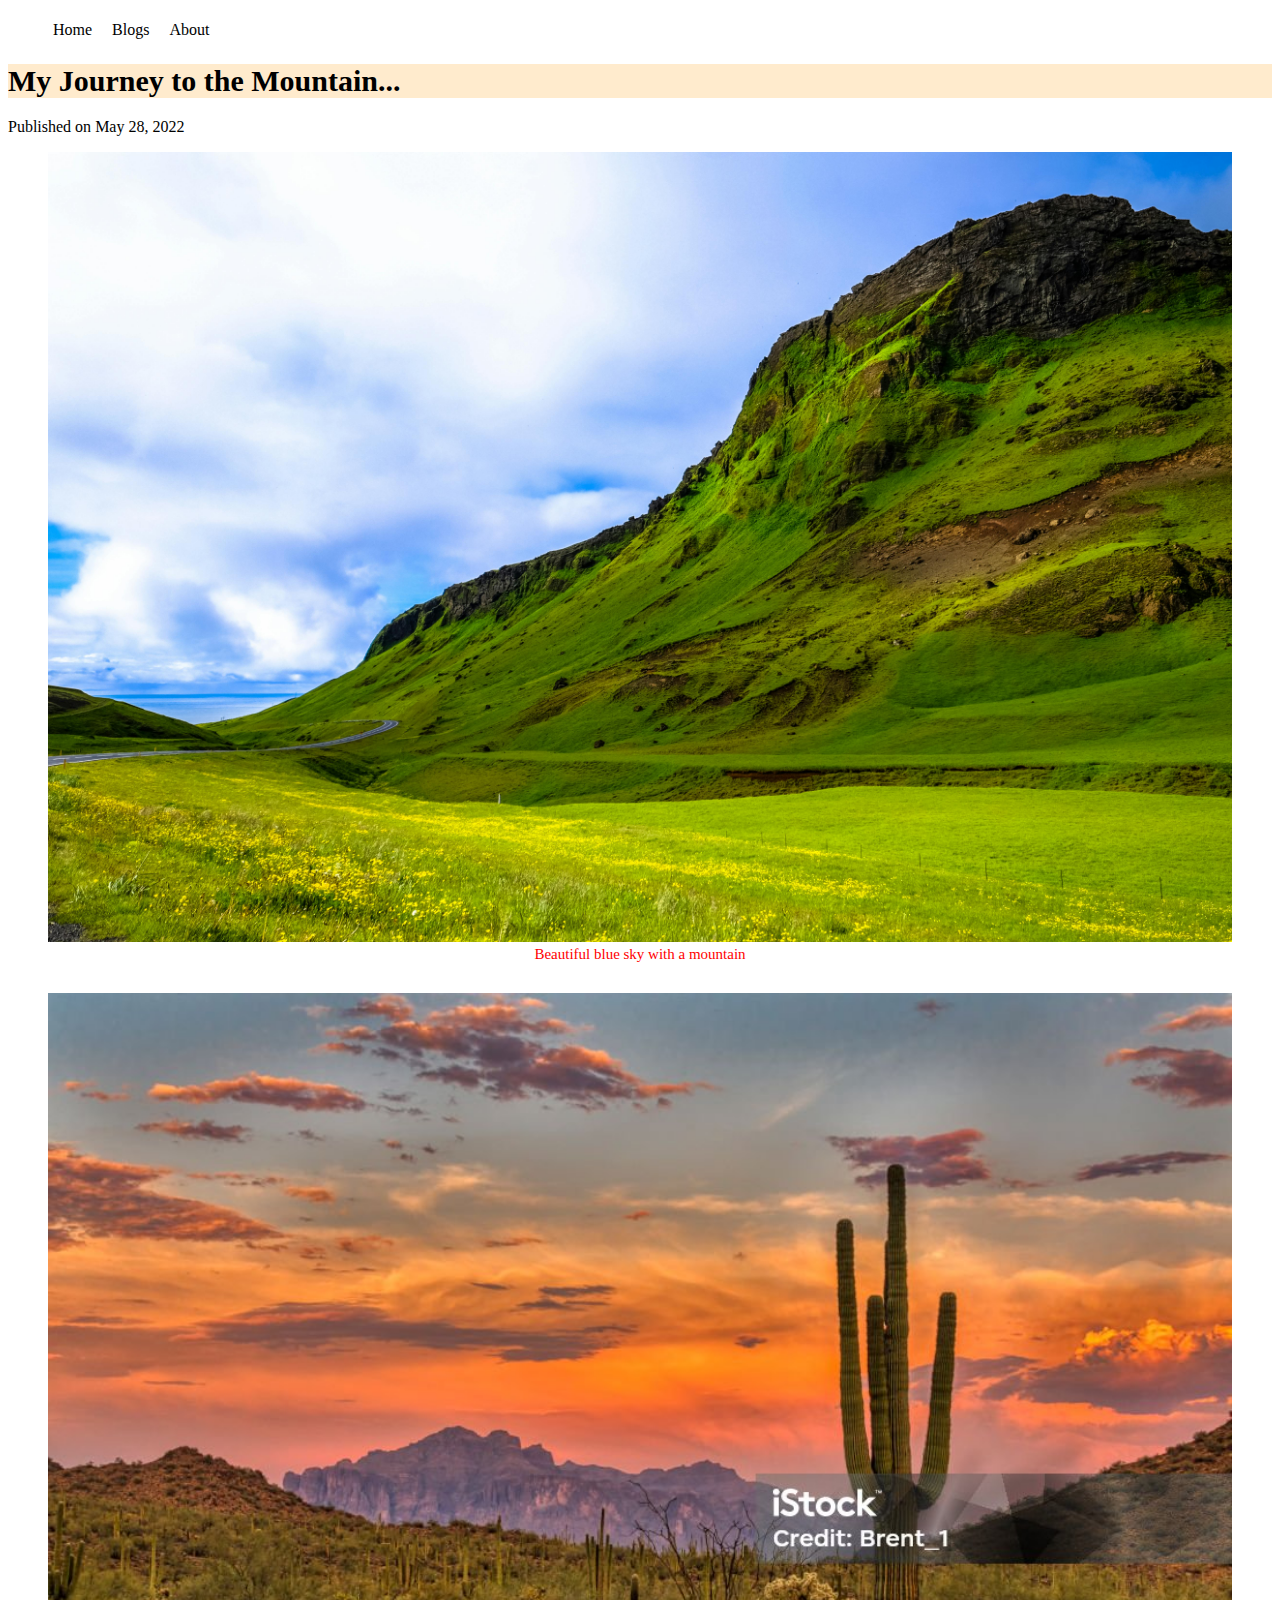
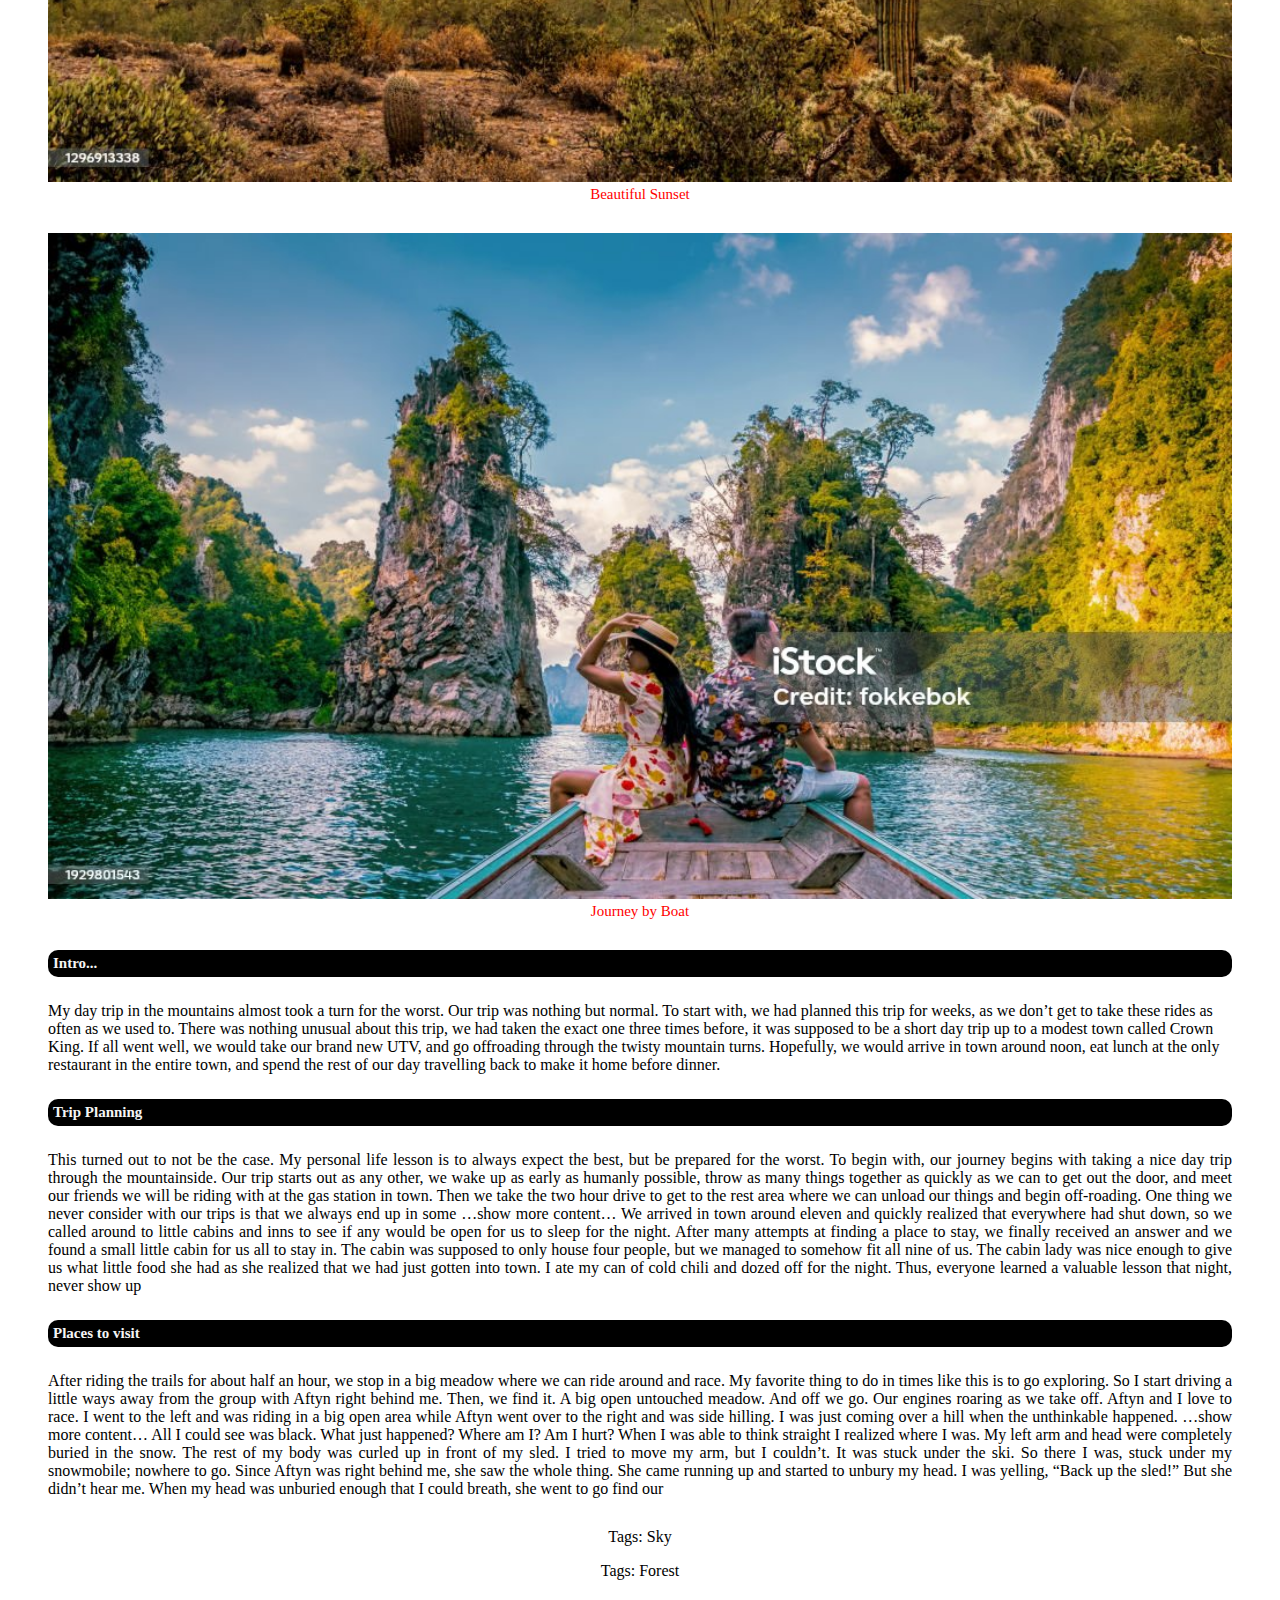
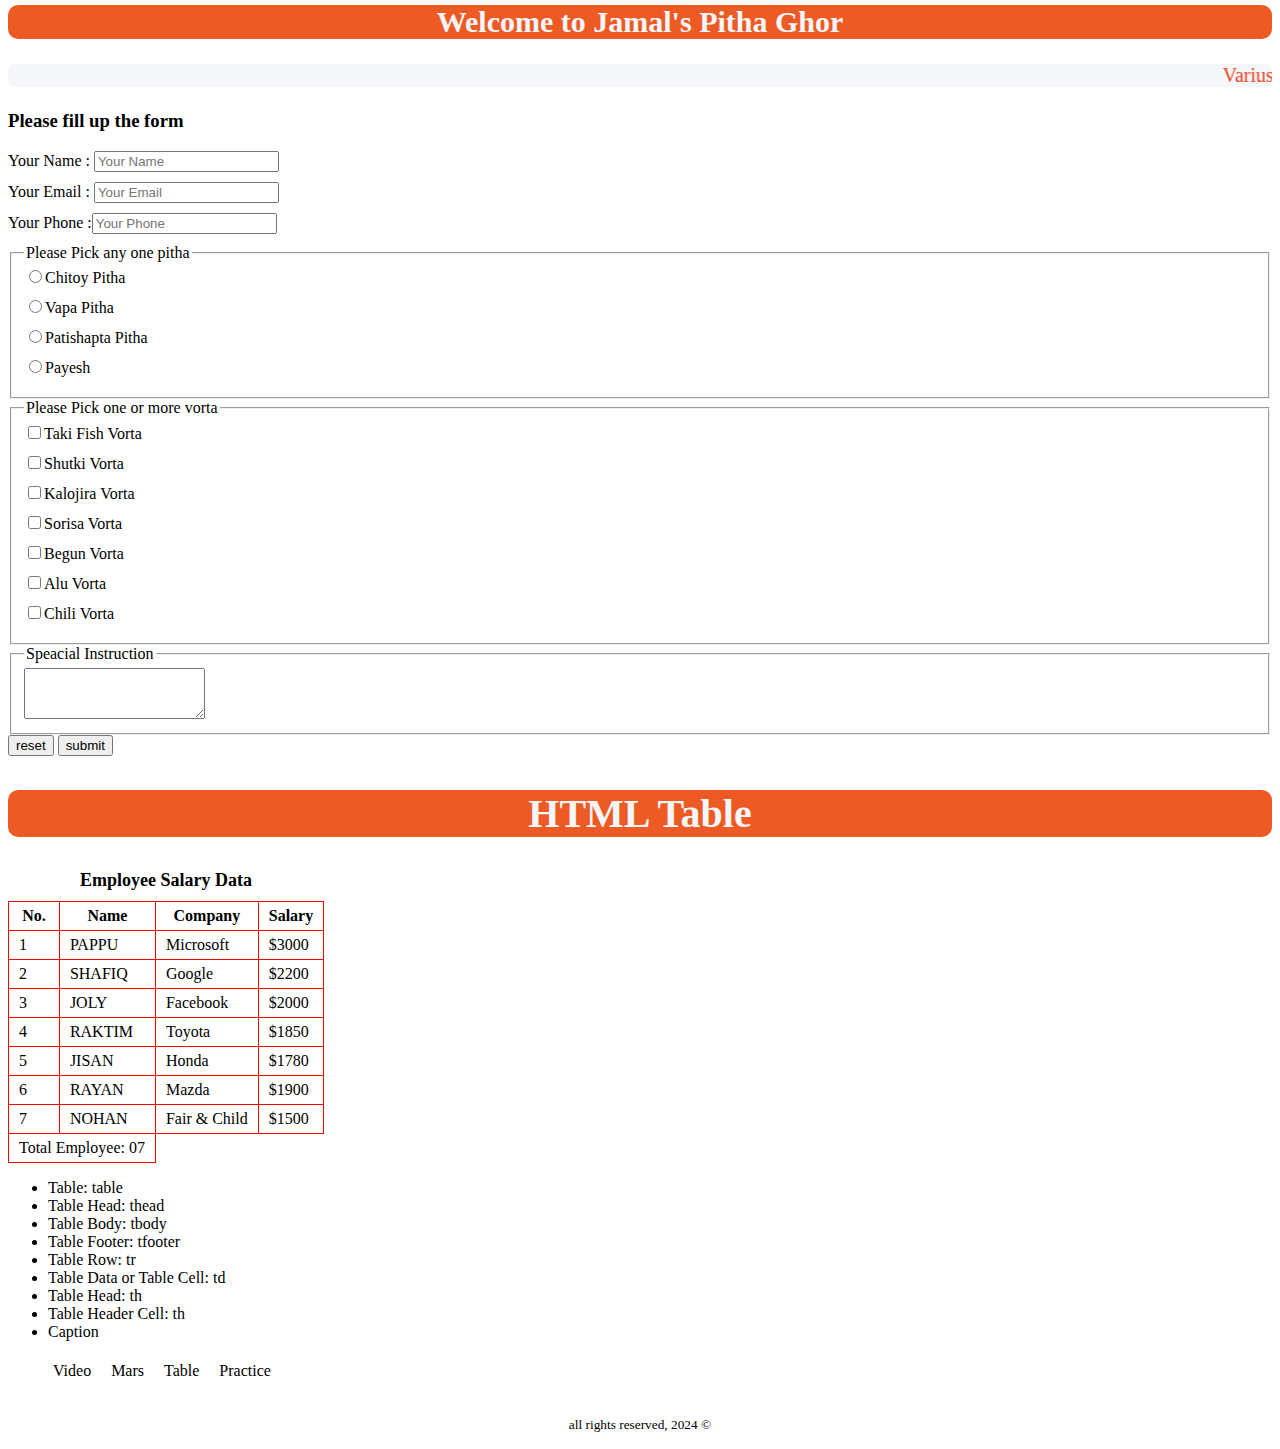
==== commit be8f4a7c: "issues" ====
--- a/index.html
+++ b/index.html
@@ -77,14 +77,14 @@
   <lable for="phone"> Your Phone :<input type="text" id="phone" placeholder="Your Phone"></lable>
  
   <fieldset>
-    <legend>Pick one pitha</legend>
+    <legend>Please Pick any one pitha</legend>
     <lable for="chitoi"><input type="radio" name="pitha" id="pitha">Chitoy Pitha</lable>
     <lable for="vapa pitha"><input type="radio" name="pitha" id="vapa">Vapa Pitha</lable>
     <lable for="patishapta"><input type="radio" name="pitha" id="patishapta">Patishapta Pitha</lable>
     <lable for="payesh"><input type="radio" name="pitha" id="payesh">Payesh</lable>
   </fieldset>
   <fieldset>
-    <legend>Pick one or more vorta</legend>
+    <legend>Please Pick one or more vorta</legend>
     <lable for="taki fish"><input type="checkbox" name="vorta" id="taki fish">Taki Fish Vorta</lable>
     <lable for="shutki"><input type="checkbox" name="vorta" id="shutki">Shutki Vorta</lable>
     <lable for="kalojira"><input type="checkbox" name="vorta" id="kalojira">Kalojira Vorta</lable>
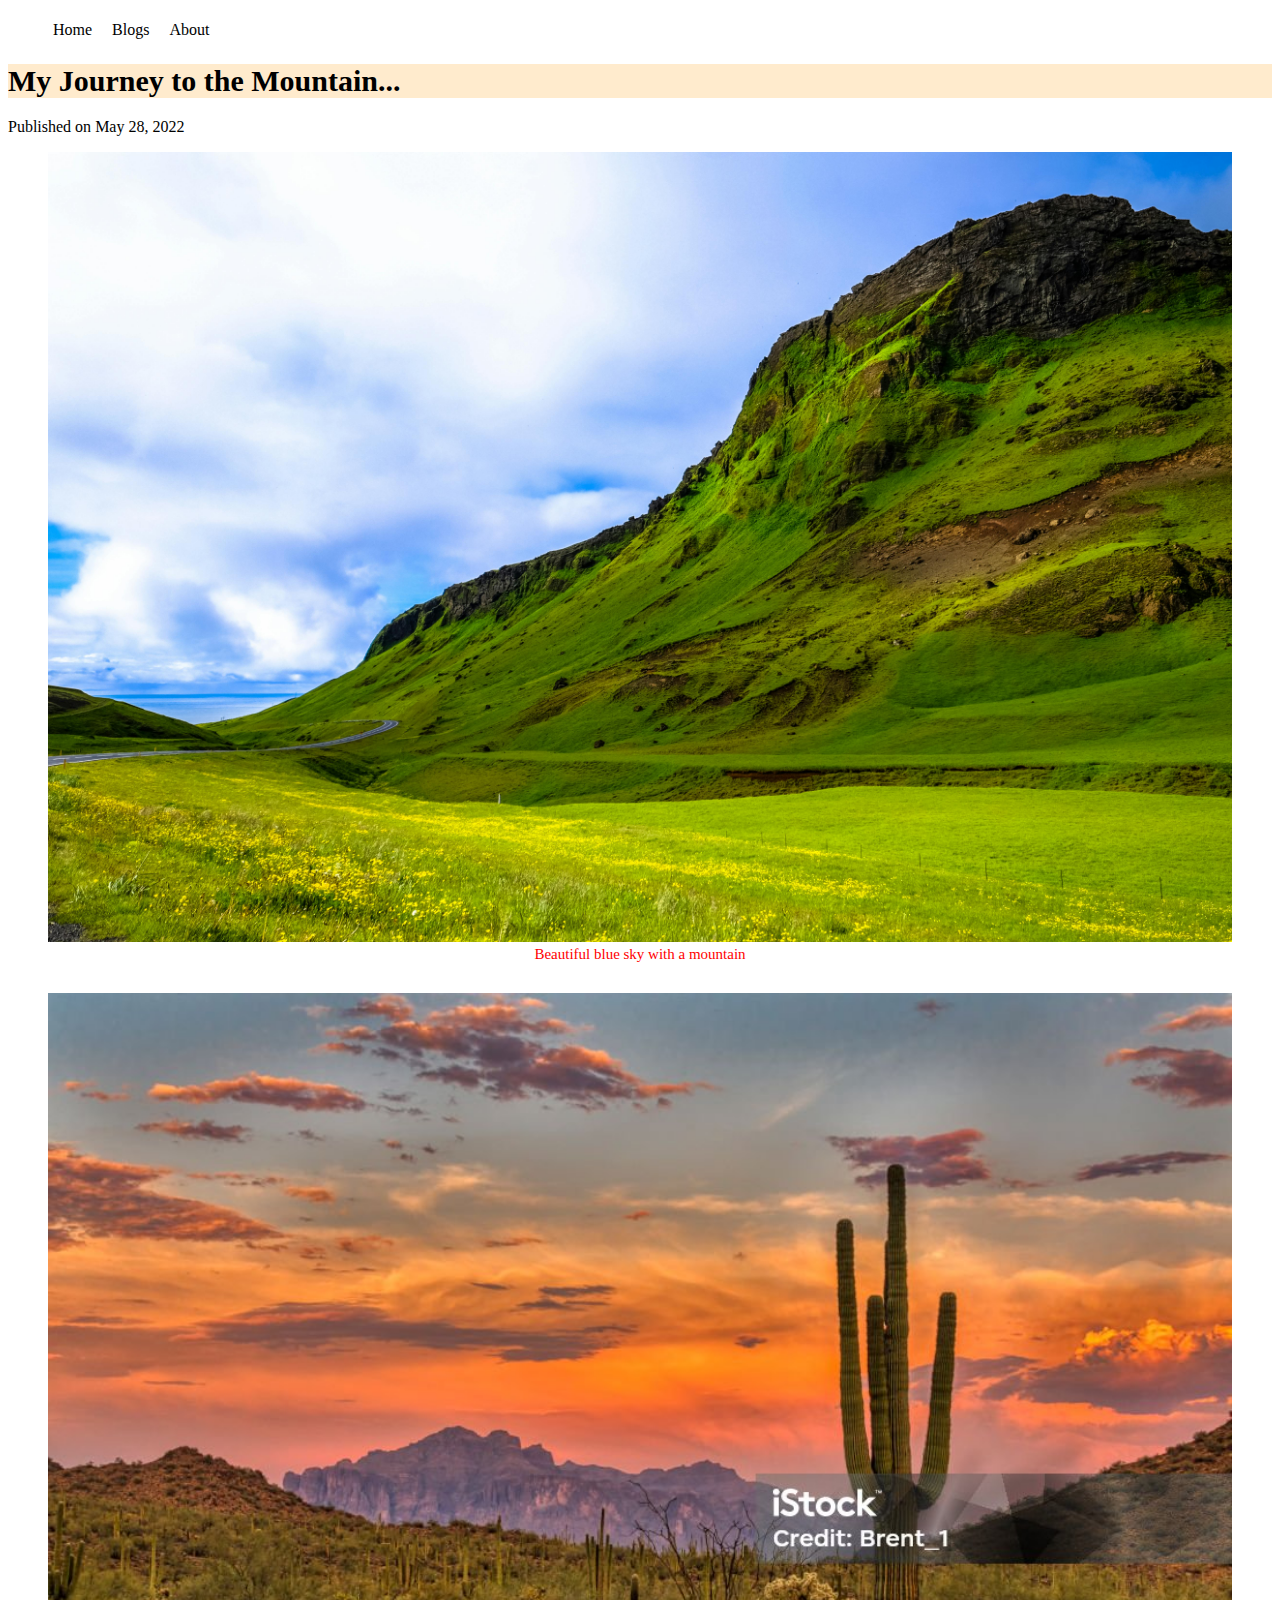
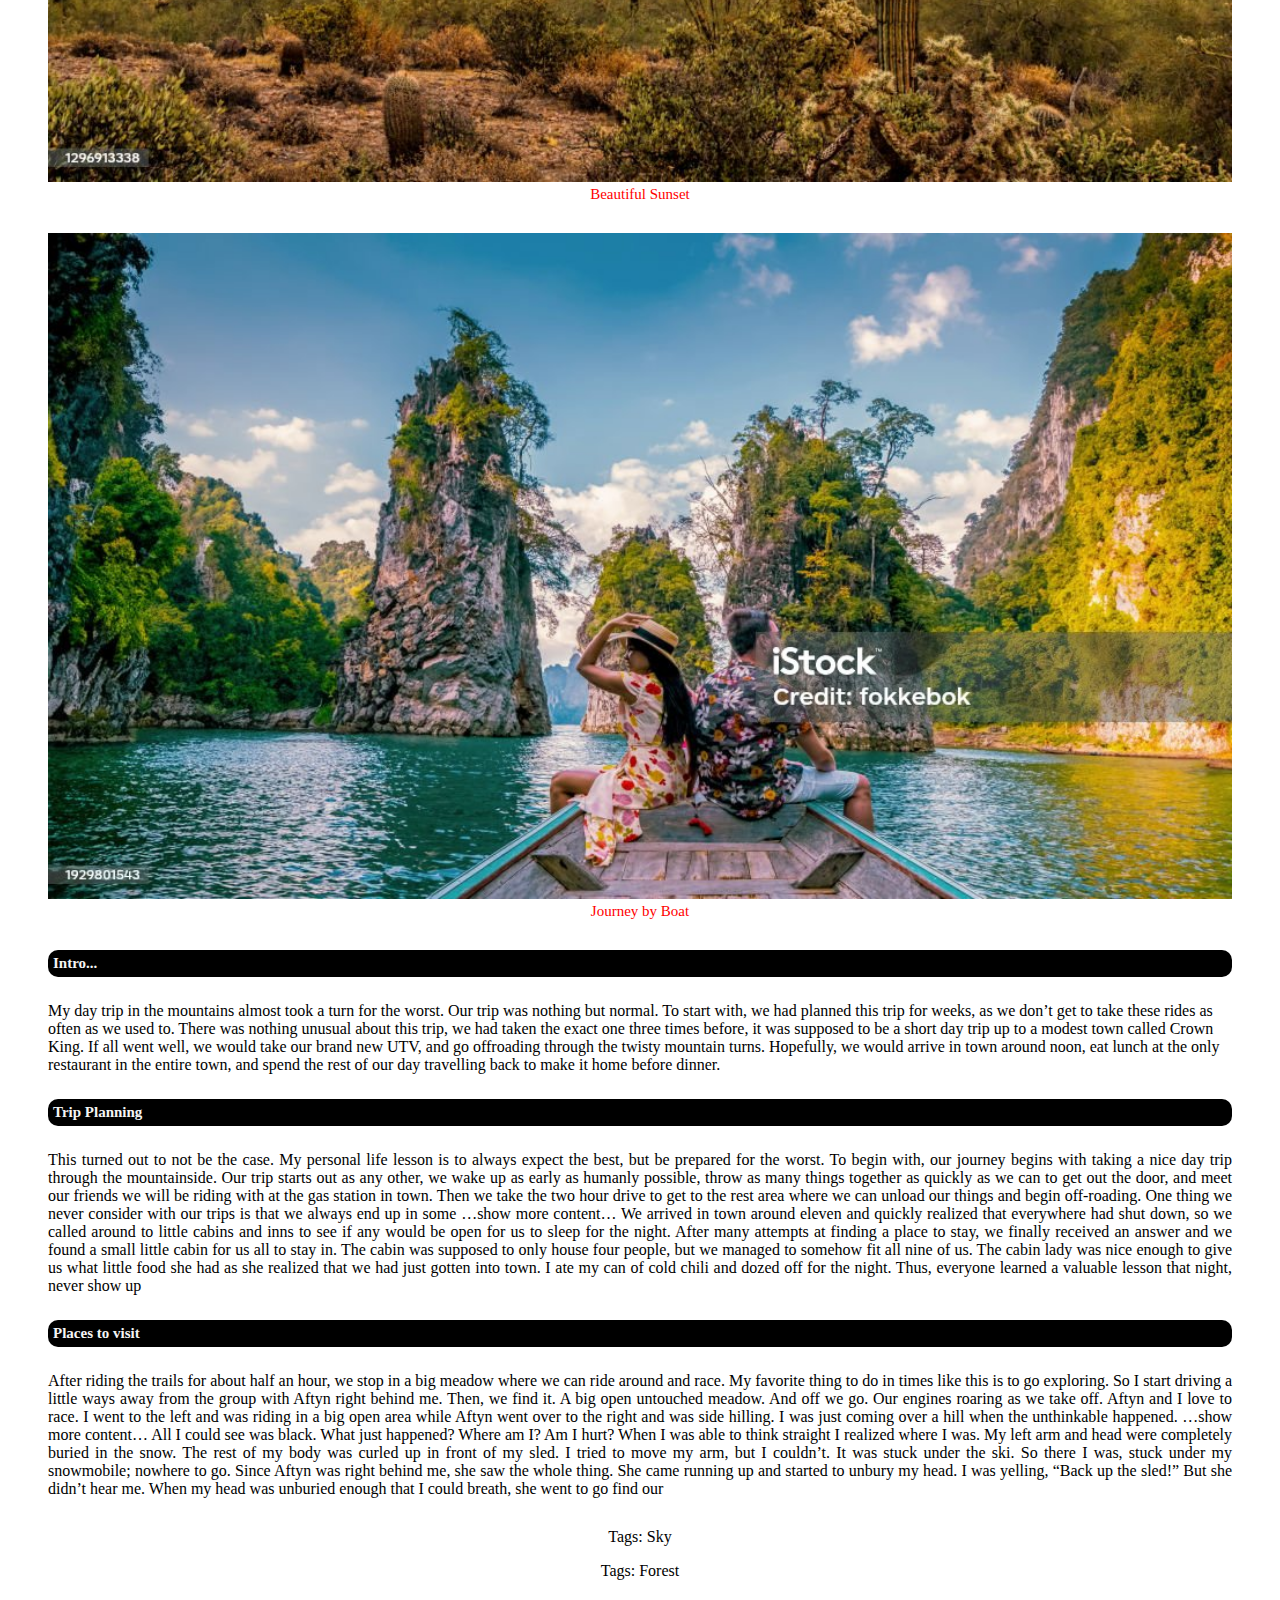
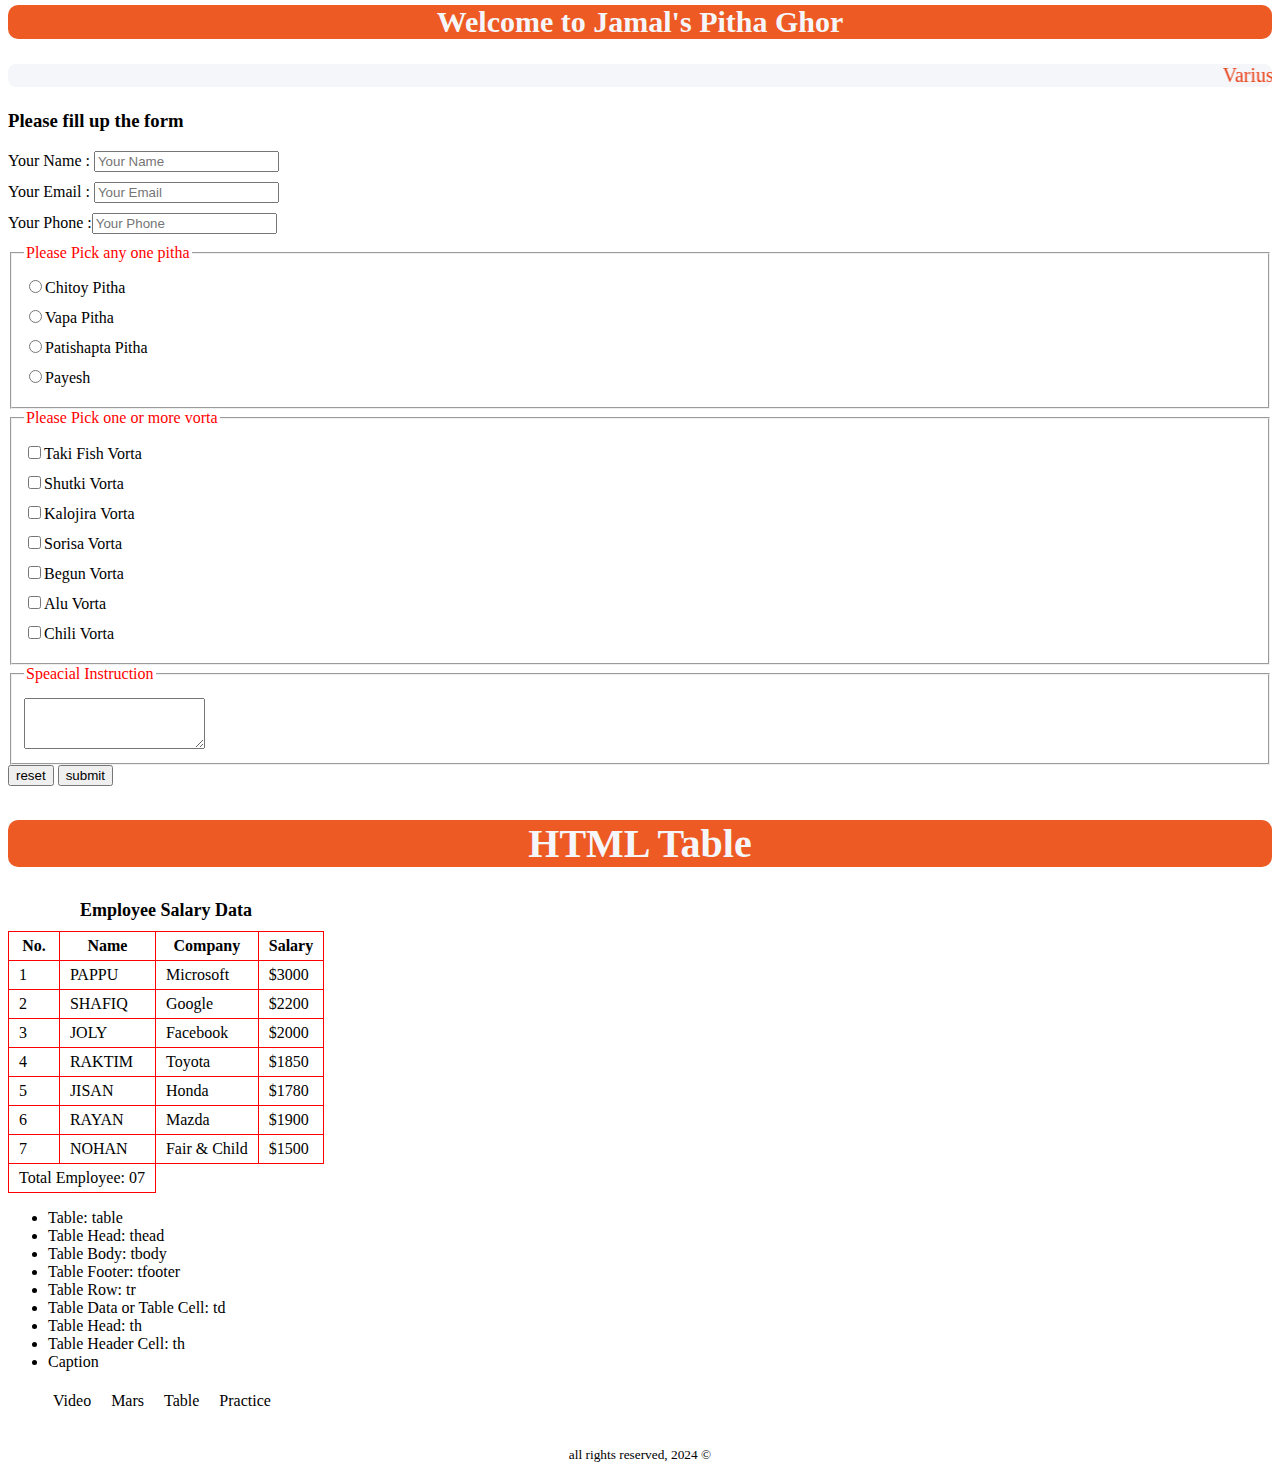
==== commit 33263b15: "added icon" ====
--- a/index.html
+++ b/index.html
@@ -4,7 +4,7 @@
   <meta charset="UTF-8">
   <meta name="viewport" content="width=device-width, initial-scale=1.0">
   <title>My Blog</title>
-
+  <link rel="icon" href="assets/icon/mars_icon.png">
   <link rel="stylesheet" href="style.css">
   <link rel="stylesheet" href="nav.css"> 
 </head>
--- a/style.css
+++ b/style.css
@@ -68,4 +68,8 @@
   background-color: blanchedalmond;
   font-size: 30px;
   /* text-shadow: 0 10 10 10; */
+}
+legend{
+  color: red;
+  margin-bottom: 10px;
 }